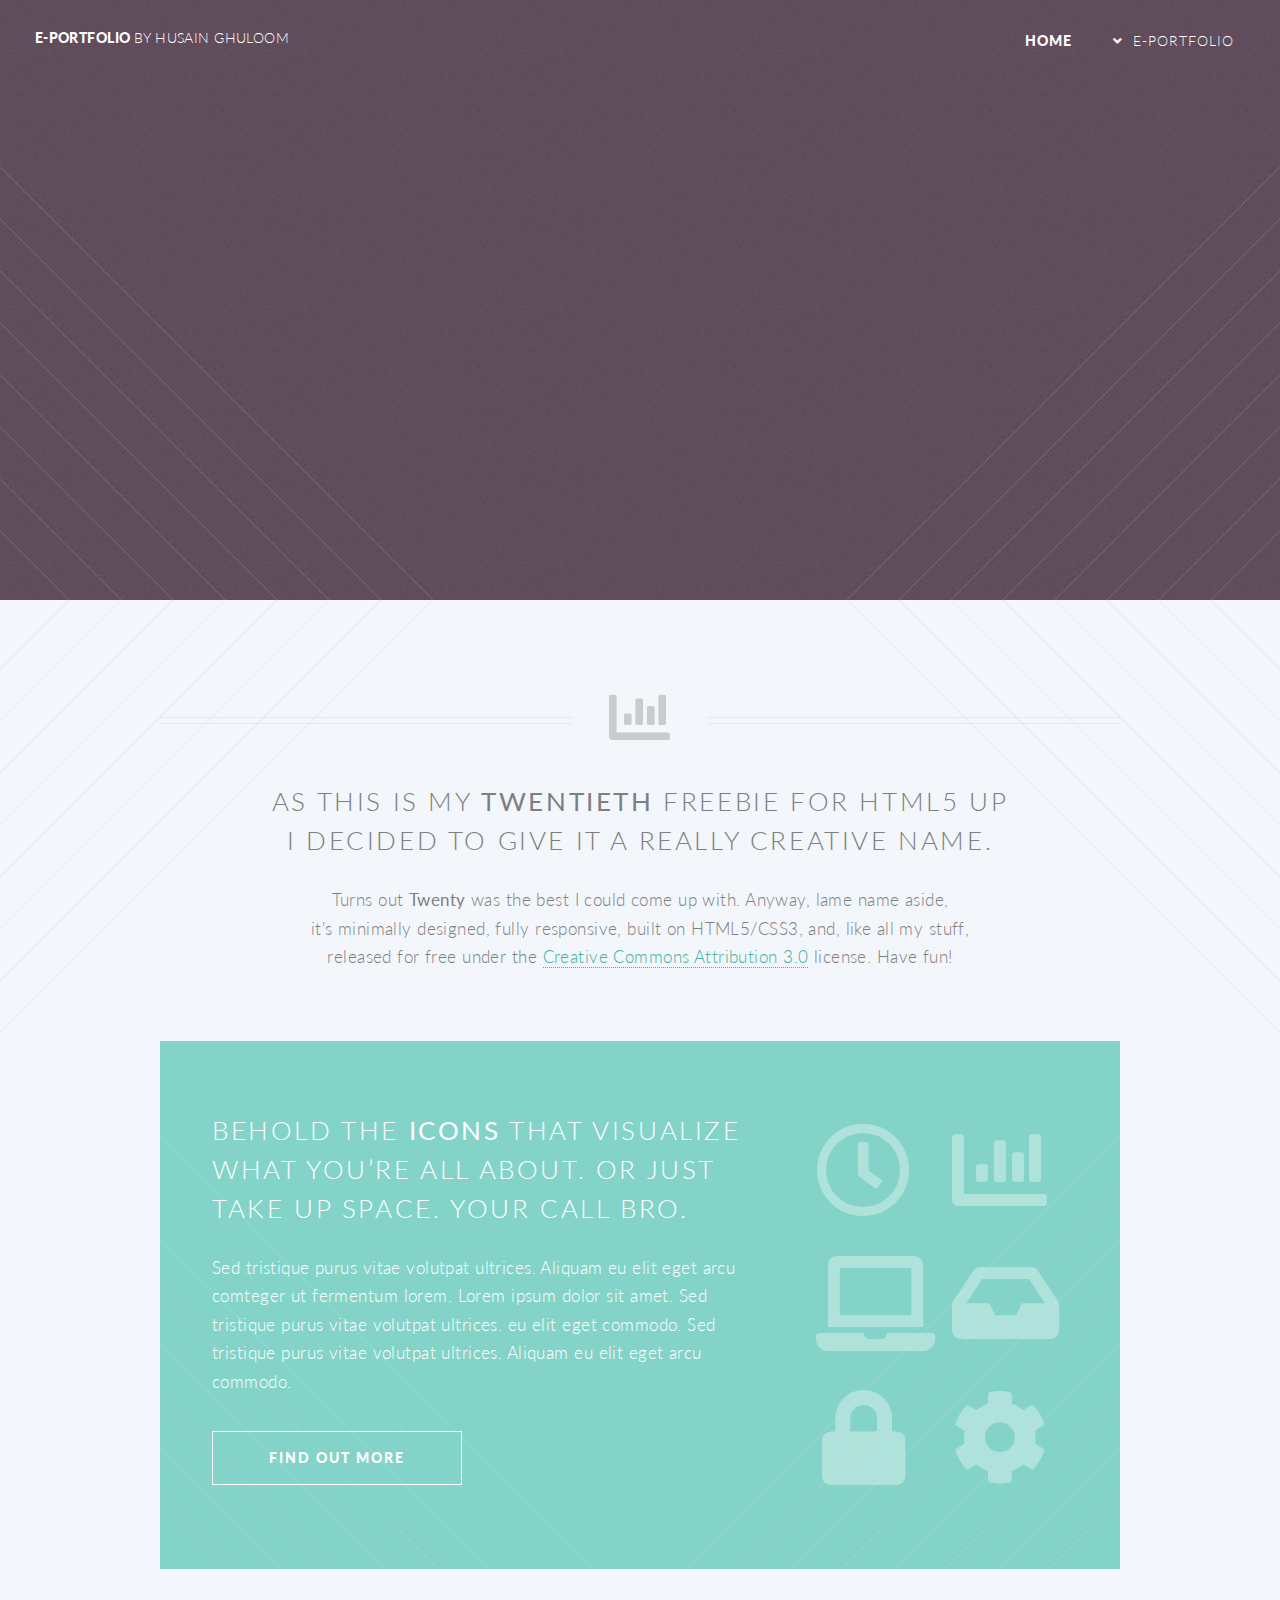
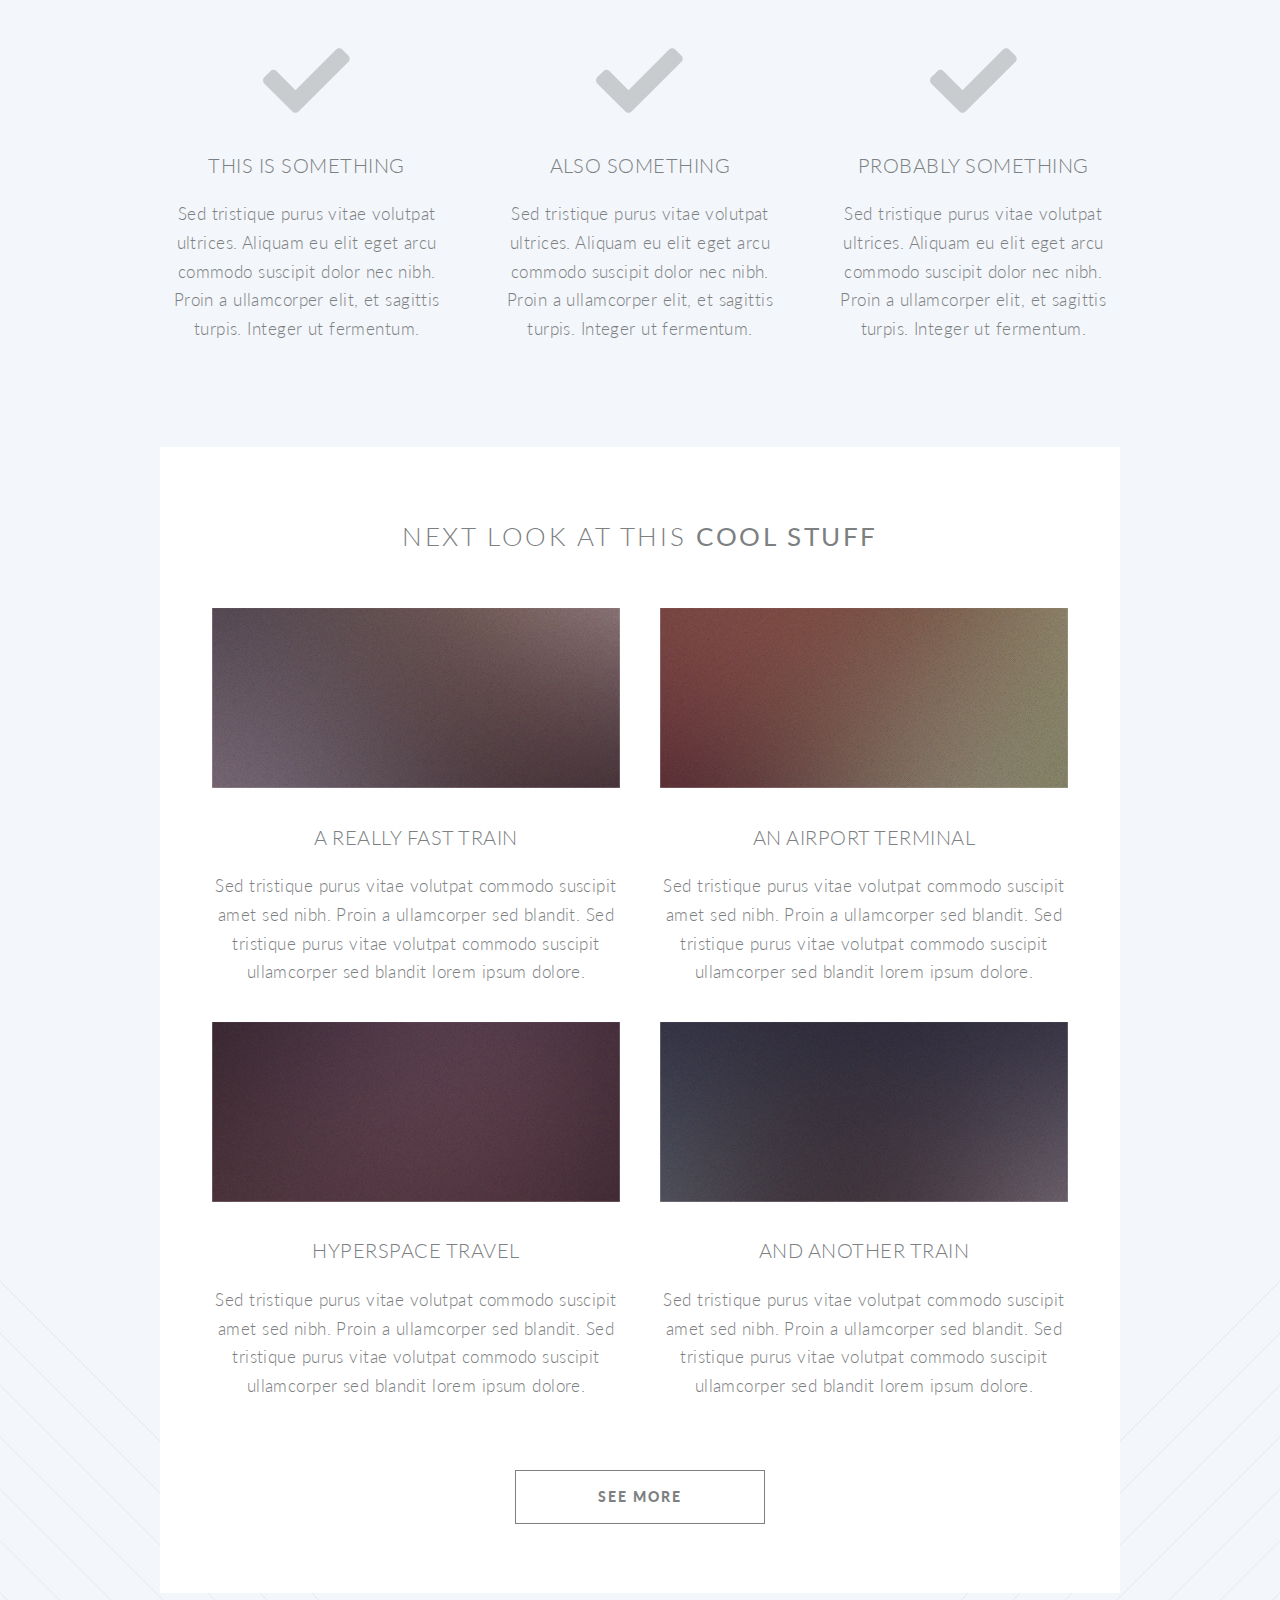
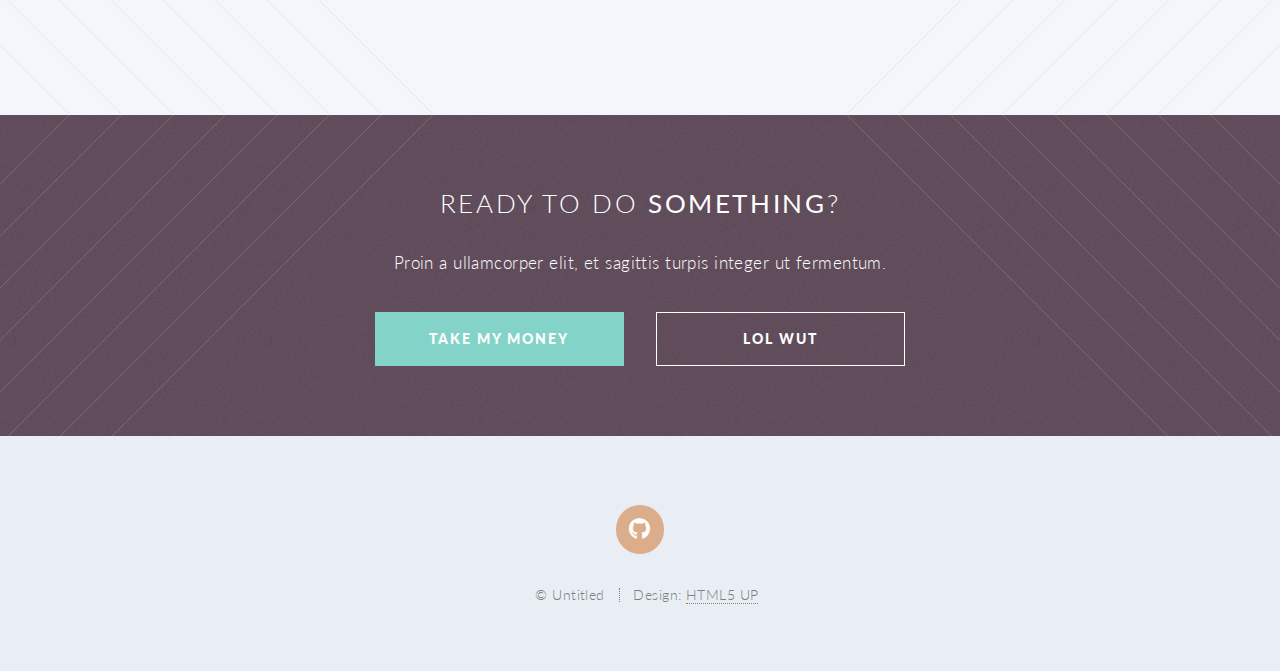
==== index.html @ 576df45d "Add files via upload" ====
<!DOCTYPE HTML>
<!--
	Twenty by HTML5 UP
	html5up.net | @ajlkn
	Free for personal and commercial use under the CCA 3.0 license (html5up.net/license)
-->
<html>
	<head>
		<title>e-portfolio</title>
		<meta charset="utf-8" />
		<meta name="viewport" content="width=device-width, initial-scale=1, user-scalable=no" />
		<link rel="stylesheet" href="assets/css/main.css" />
		<noscript><link rel="stylesheet" href="assets/css/noscript.css" /></noscript>
	</head>
	<body class="index is-preload">
		<div id="page-wrapper">

			<!-- Header -->
				<header id="header" class="alt">
					<h1 id="logo"><a href="index.html">e-portfolio <span>by Husain Ghuloom</span></a></h1>
					<nav id="nav">
						<ul>
							<li class="current"><a href="index.html">home</a></li>
							<li class="submenu">
								<a href="#">E-Portfolio</a>
								<ul>
									<li><a href="left-sidebar.html">Data Professional</a></li>
									<li><a href="right-sidebar.html">Module 2</a></li>
									<li><a href="no-sidebar.html">Module 3</a></li>
									</ul>
							</li>
						</ul>
					</nav>
				</header>

			<!-- Banner -->
				<section id="banner">

					<!--
						".inner" is set up as an inline-block so it automatically expands
						in both directions to fit whatever's inside it. This means it won't
						automatically wrap lines, so be sure to use line breaks where
						appropriate (<br />).
					-->
					<div class="inner">

						<header>
							<h2>data science</h2>
						</header>
						<p>This is <strong>Husain's</strong>, e-portfolio
						<br />
						reach out for enquiries
						<br />
						check <a href="http://html5up.net">contact</a>.</p>
						<footer>
							<ul class="buttons stacked">
								<li><a href="#main" class="button fit scrolly">Show Me More</a></li>
							</ul>
						</footer>

					</div>

				</section>

			<!-- Main -->
				<article id="main">

					<header class="special container">
						<span class="icon solid fa-chart-bar"></span>
						<h2>As this is my <strong>twentieth</strong> freebie for HTML5 UP
						<br />
						I decided to give it a really creative name.</h2>
						<p>Turns out <strong>Twenty</strong> was the best I could come up with. Anyway, lame name aside,
						<br />
						it's minimally designed, fully responsive, built on HTML5/CSS3,
						and, like all my stuff,
						<br />
						released for free under the <a href="http://html5up.net/license">Creative Commons Attribution 3.0</a> license. Have fun!</p>
					</header>

					<!-- One -->
						<section class="wrapper style2 container special-alt">
							<div class="row gtr-50">
								<div class="col-8 col-12-narrower">

									<header>
										<h2>Behold the <strong>icons</strong> that visualize what you’re all about. or just take up space. your call bro.</h2>
									</header>
									<p>Sed tristique purus vitae volutpat ultrices. Aliquam eu elit eget arcu comteger ut fermentum lorem. Lorem ipsum dolor sit amet. Sed tristique purus vitae volutpat ultrices. eu elit eget commodo. Sed tristique purus vitae volutpat ultrices. Aliquam eu elit eget arcu commodo.</p>
									<footer>
										<ul class="buttons">
											<li><a href="#" class="button">Find Out More</a></li>
										</ul>
									</footer>

								</div>
								<div class="col-4 col-12-narrower imp-narrower">

									<ul class="featured-icons">
										<li><span class="icon fa-clock"><span class="label">Feature 1</span></span></li>
										<li><span class="icon solid fa-chart-bar"><span class="label">Feature 2</span></span></li>
										<li><span class="icon solid fa-laptop"><span class="label">Feature 3</span></span></li>
										<li><span class="icon solid fa-inbox"ß><span class="label">Feature 4</span></span></li>
										<li><span class="icon solid fa-lock"><span class="label">Feature 5</span></span></li>
										<li><span class="icon solid fa-cog"><span class="label">Feature 6</span></span></li>
									</ul>

								</div>
							</div>
						</section>

					<!-- Two -->
						<section class="wrapper style1 container special">
							<div class="row">
								<div class="col-4 col-12-narrower">

									<section>
										<span class="icon solid featured fa-check"></span>
										<header>
											<h3>This is Something</h3>
										</header>
										<p>Sed tristique purus vitae volutpat ultrices. Aliquam eu elit eget arcu commodo suscipit dolor nec nibh. Proin a ullamcorper elit, et sagittis turpis. Integer ut fermentum.</p>
									</section>

								</div>
								<div class="col-4 col-12-narrower">

									<section>
										<span class="icon solid featured fa-check"></span>
										<header>
											<h3>Also Something</h3>
										</header>
										<p>Sed tristique purus vitae volutpat ultrices. Aliquam eu elit eget arcu commodo suscipit dolor nec nibh. Proin a ullamcorper elit, et sagittis turpis. Integer ut fermentum.</p>
									</section>

								</div>
								<div class="col-4 col-12-narrower">

									<section>
										<span class="icon solid featured fa-check"></span>
										<header>
											<h3>Probably Something</h3>
										</header>
										<p>Sed tristique purus vitae volutpat ultrices. Aliquam eu elit eget arcu commodo suscipit dolor nec nibh. Proin a ullamcorper elit, et sagittis turpis. Integer ut fermentum.</p>
									</section>

								</div>
							</div>
						</section>

					<!-- Three -->
						<section class="wrapper style3 container special">

							<header class="major">
								<h2>Next look at this <strong>cool stuff</strong></h2>
							</header>

							<div class="row">
								<div class="col-6 col-12-narrower">

									<section>
										<a href="#" class="image featured"><img src="images/pic01.jpg" alt="" /></a>
										<header>
											<h3>A Really Fast Train</h3>
										</header>
										<p>Sed tristique purus vitae volutpat commodo suscipit amet sed nibh. Proin a ullamcorper sed blandit. Sed tristique purus vitae volutpat commodo suscipit ullamcorper sed blandit lorem ipsum dolore.</p>
									</section>

								</div>
								<div class="col-6 col-12-narrower">

									<section>
										<a href="#" class="image featured"><img src="images/pic02.jpg" alt="" /></a>
										<header>
											<h3>An Airport Terminal</h3>
										</header>
										<p>Sed tristique purus vitae volutpat commodo suscipit amet sed nibh. Proin a ullamcorper sed blandit. Sed tristique purus vitae volutpat commodo suscipit ullamcorper sed blandit lorem ipsum dolore.</p>
									</section>

								</div>
							</div>
							<div class="row">
								<div class="col-6 col-12-narrower">

									<section>
										<a href="#" class="image featured"><img src="images/pic03.jpg" alt="" /></a>
										<header>
											<h3>Hyperspace Travel</h3>
										</header>
										<p>Sed tristique purus vitae volutpat commodo suscipit amet sed nibh. Proin a ullamcorper sed blandit. Sed tristique purus vitae volutpat commodo suscipit ullamcorper sed blandit lorem ipsum dolore.</p>
									</section>

								</div>
								<div class="col-6 col-12-narrower">

									<section>
										<a href="#" class="image featured"><img src="images/pic04.jpg" alt="" /></a>
										<header>
											<h3>And Another Train</h3>
										</header>
										<p>Sed tristique purus vitae volutpat commodo suscipit amet sed nibh. Proin a ullamcorper sed blandit. Sed tristique purus vitae volutpat commodo suscipit ullamcorper sed blandit lorem ipsum dolore.</p>
									</section>

								</div>
							</div>

							<footer class="major">
								<ul class="buttons">
									<li><a href="#" class="button">See More</a></li>
								</ul>
							</footer>

						</section>

				</article>

			<!-- CTA -->
				<section id="cta">

					<header>
						<h2>Ready to do <strong>something</strong>?</h2>
						<p>Proin a ullamcorper elit, et sagittis turpis integer ut fermentum.</p>
					</header>
					<footer>
						<ul class="buttons">
							<li><a href="#" class="button primary">Take My Money</a></li>
							<li><a href="#" class="button">LOL Wut</a></li>
						</ul>
					</footer>

				</section>

			<!-- Footer -->
				<footer id="footer">

					<ul class="icons">
						<li><a href="https://github.com/hu5a1n" class="icon brands circle fa-github"><span class="label">Github</span></a></li>
					</ul>

					<ul class="copyright">
						<li>&copy; Untitled</li><li>Design: <a href="http://html5up.net">HTML5 UP</a></li>
					</ul>

				</footer>

		</div>

		<!-- Scripts -->
			<script src="assets/js/jquery.min.js"></script>
			<script src="assets/js/jquery.dropotron.min.js"></script>
			<script src="assets/js/jquery.scrolly.min.js"></script>
			<script src="assets/js/jquery.scrollex.min.js"></script>
			<script src="assets/js/browser.min.js"></script>
			<script src="assets/js/breakpoints.min.js"></script>
			<script src="assets/js/util.js"></script>
			<script src="assets/js/main.js"></script>

	</body>
</html>
---- assets/css/main.css ----
@import url("fontawesome-all.min.css");
@import url("https://fonts.googleapis.com/css?family=Lato:300,400,900");

/*
	Twenty by HTML5 UP
	html5up.net | @ajlkn
	Free for personal and commercial use under the CCA 3.0 license (html5up.net/license)
*/

html, body, div, span, applet, object,
iframe, h1, h2, h3, h4, h5, h6, p, blockquote,
pre, a, abbr, acronym, address, big, cite,
code, del, dfn, em, img, ins, kbd, q, s, samp,
small, strike, strong, sub, sup, tt, var, b,
u, i, center, dl, dt, dd, ol, ul, li, fieldset,
form, label, legend, table, caption, tbody,
tfoot, thead, tr, th, td, article, aside,
canvas, details, embed, figure, figcaption,
footer, header, hgroup, menu, nav, output, ruby,
section, summary, time, mark, audio, video {
	margin: 0;
	padding: 0;
	border: 0;
	font-size: 100%;
	font: inherit;
	vertical-align: baseline;}

article, aside, details, figcaption, figure,
footer, header, hgroup, menu, nav, section {
	display: block;}

body {
	line-height: 1;
}

ol, ul {
	list-style: none;
}

blockquote, q {
	quotes: none;
}

	blockquote:before, blockquote:after, q:before, q:after {
		content: '';
		content: none;
	}

table {
	border-collapse: collapse;
	border-spacing: 0;
}

body {
	-webkit-text-size-adjust: none;
}

mark {
	background-color: transparent;
	color: inherit;
}

input::-moz-focus-inner {
	border: 0;
	padding: 0;
}

input, select, textarea {
	-moz-appearance: none;
	-webkit-appearance: none;
	-ms-appearance: none;
	appearance: none;
}

/* Basic */

	html {
		box-sizing: border-box;
	}

	*, *:before, *:after {
		box-sizing: inherit;
	}

	body {
		background: #f3f6fa;
	}

		body.is-preload *, body.is-preload *:before, body.is-preload *:after {
			-moz-animation: none !important;
			-webkit-animation: none !important;
			-ms-animation: none !important;
			animation: none !important;
			-moz-transition: none !important;
			-webkit-transition: none !important;
			-ms-transition: none !important;
			transition: none !important;
		}

	body, input, select, textarea {
		color: #7c8081;
		font-family: 'Lato', sans-serif;
		font-size: 15pt;
		font-weight: 300;
		letter-spacing: 0.025em;
		line-height: 1.75em;
	}

	a {
		-moz-transition: color 0.2s ease-in-out, border-color 0.2s ease-in-out, background-color 0.2s ease-in-out;
		-webkit-transition: color 0.2s ease-in-out, border-color 0.2s ease-in-out, background-color 0.2s ease-in-out;
		-ms-transition: color 0.2s ease-in-out, border-color 0.2s ease-in-out, background-color 0.2s ease-in-out;
		transition: color 0.2s ease-in-out, border-color 0.2s ease-in-out, background-color 0.2s ease-in-out;
		color: #3fb1a3;
		text-decoration: none;
		border-bottom: dotted 1px;
	}

		a:hover {
			border-bottom-color: transparent;
		}

	strong, b {
		font-weight: 400;
	}

	p, ul, ol, dl, table, blockquote {
		margin: 0 0 2em 0;
	}

	h1, h2, h3, h4, h5, h6 {
		color: inherit;
		font-weight: 300;
		line-height: 1.75em;
		margin-bottom: 1em;
		text-transform: uppercase;
	}

		h1 a, h2 a, h3 a, h4 a, h5 a, h6 a {
			color: inherit;
			text-decoration: none;
			border: 0;
		}

	h2 {
		font-size: 1.5em;
		letter-spacing: 0.1em;
	}

	h3 {
		font-size: 1.15em;
		letter-spacing: 0.025em;
	}

	sub {
		font-size: 0.8em;
		position: relative;
		top: 0.5em;
	}

	sup {
		font-size: 0.8em;
		position: relative;
		top: -0.5em;
	}

	hr {
		border-top: solid 1px rgba(124, 128, 129, 0.2);
		border: 0;
		margin-bottom: 1.5em;
	}

	blockquote {
		border-left: solid 0.5em rgba(124, 128, 129, 0.2);
		font-style: italic;
		padding: 1em 0 1em 2em;
	}

/* Container */

	.container {
		margin: 0 auto;
		max-width: 100%;
		width: 1400px;
	}

		.container.medium {
			width: 1050px;
		}

		@media screen and (max-width: 1680px) {

			.container {
				width: 1200px;
			}

				.container.medium {
					width: 900px;
				}

		}

		@media screen and (max-width: 1280px) {

			.container {
				width: 960px;
			}

				.container.medium {
					width: 735px;
				}

		}

		@media screen and (max-width: 980px) {

			.container {
				width: 95%;
			}

				.container.medium {
					width: 71.25%;
				}

		}

		@media screen and (max-width: 840px) {

			.container {
				width: 95%;
			}

				.container.medium {
					width: 95%;
				}

		}

		@media screen and (max-width: 736px) {

			.container {
				width: 100%;
			}

				.container.medium {
					width: 100%;
				}

		}

/* Row */

	.row {
		display: flex;
		flex-wrap: wrap;
		box-sizing: border-box;
		align-items: stretch;
	}

		.row > * {
			box-sizing: border-box;
		}

		.row.gtr-uniform > * > :last-child {
			margin-bottom: 0;
		}

		.row.aln-left {
			justify-content: flex-start;
		}

		.row.aln-center {
			justify-content: center;
		}

		.row.aln-right {
			justify-content: flex-end;
		}

		.row.aln-top {
			align-items: flex-start;
		}

		.row.aln-middle {
			align-items: center;
		}

		.row.aln-bottom {
			align-items: flex-end;
		}

		.row > .imp {
			order: -1;
		}

		.row > .col-1 {
			width: 8.33333%;
		}

		.row > .off-1 {
			margin-left: 8.33333%;
		}

		.row > .col-2 {
			width: 16.66667%;
		}

		.row > .off-2 {
			margin-left: 16.66667%;
		}

		.row > .col-3 {
			width: 25%;
		}

		.row > .off-3 {
			margin-left: 25%;
		}

		.row > .col-4 {
			width: 33.33333%;
		}

		.row > .off-4 {
			margin-left: 33.33333%;
		}

		.row > .col-5 {
			width: 41.66667%;
		}

		.row > .off-5 {
			margin-left: 41.66667%;
		}

		.row > .col-6 {
			width: 50%;
		}

		.row > .off-6 {
			margin-left: 50%;
		}

		.row > .col-7 {
			width: 58.33333%;
		}

		.row > .off-7 {
			margin-left: 58.33333%;
		}

		.row > .col-8 {
			width: 66.66667%;
		}

		.row > .off-8 {
			margin-left: 66.66667%;
		}

		.row > .col-9 {
			width: 75%;
		}

		.row > .off-9 {
			margin-left: 75%;
		}

		.row > .col-10 {
			width: 83.33333%;
		}

		.row > .off-10 {
			margin-left: 83.33333%;
		}

		.row > .col-11 {
			width: 91.66667%;
		}

		.row > .off-11 {
			margin-left: 91.66667%;
		}

		.row > .col-12 {
			width: 100%;
		}

		.row > .off-12 {
			margin-left: 100%;
		}

		.row.gtr-0 {
			margin-top: 0px;
			margin-left: 0px;
		}

			.row.gtr-0 > * {
				padding: 0px 0 0 0px;
			}

			.row.gtr-0.gtr-uniform {
				margin-top: 0px;
			}

				.row.gtr-0.gtr-uniform > * {
					padding-top: 0px;
				}

		.row.gtr-25 {
			margin-top: -12.5px;
			margin-left: -12.5px;
		}

			.row.gtr-25 > * {
				padding: 12.5px 0 0 12.5px;
			}

			.row.gtr-25.gtr-uniform {
				margin-top: -12.5px;
			}

				.row.gtr-25.gtr-uniform > * {
					padding-top: 12.5px;
				}

		.row.gtr-50 {
			margin-top: -25px;
			margin-left: -25px;
		}

			.row.gtr-50 > * {
				padding: 25px 0 0 25px;
			}

			.row.gtr-50.gtr-uniform {
				margin-top: -25px;
			}

				.row.gtr-50.gtr-uniform > * {
					padding-top: 25px;
				}

		.row {
			margin-top: -50px;
			margin-left: -50px;
		}

			.row > * {
				padding: 50px 0 0 50px;
			}

			.row.gtr-uniform {
				margin-top: -50px;
			}

				.row.gtr-uniform > * {
					padding-top: 50px;
				}

		.row.gtr-150 {
			margin-top: -75px;
			margin-left: -75px;
		}

			.row.gtr-150 > * {
				padding: 75px 0 0 75px;
			}

			.row.gtr-150.gtr-uniform {
				margin-top: -75px;
			}

				.row.gtr-150.gtr-uniform > * {
					padding-top: 75px;
				}

		.row.gtr-200 {
			margin-top: -100px;
			margin-left: -100px;
		}

			.row.gtr-200 > * {
				padding: 100px 0 0 100px;
			}

			.row.gtr-200.gtr-uniform {
				margin-top: -100px;
			}

				.row.gtr-200.gtr-uniform > * {
					padding-top: 100px;
				}

		@media screen and (max-width: 1680px) {

			.row {
				display: flex;
				flex-wrap: wrap;
				box-sizing: border-box;
				align-items: stretch;
			}

				.row > * {
					box-sizing: border-box;
				}

				.row.gtr-uniform > * > :last-child {
					margin-bottom: 0;
				}

				.row.aln-left {
					justify-content: flex-start;
				}

				.row.aln-center {
					justify-content: center;
				}

				.row.aln-right {
					justify-content: flex-end;
				}

				.row.aln-top {
					align-items: flex-start;
				}

				.row.aln-middle {
					align-items: center;
				}

				.row.aln-bottom {
					align-items: flex-end;
				}

				.row > .imp-wide {
					order: -1;
				}

				.row > .col-1-wide {
					width: 8.33333%;
				}

				.row > .off-1-wide {
					margin-left: 8.33333%;
				}

				.row > .col-2-wide {
					width: 16.66667%;
				}

				.row > .off-2-wide {
					margin-left: 16.66667%;
				}

				.row > .col-3-wide {
					width: 25%;
				}

				.row > .off-3-wide {
					margin-left: 25%;
				}

				.row > .col-4-wide {
					width: 33.33333%;
				}

				.row > .off-4-wide {
					margin-left: 33.33333%;
				}

				.row > .col-5-wide {
					width: 41.66667%;
				}

				.row > .off-5-wide {
					margin-left: 41.66667%;
				}

				.row > .col-6-wide {
					width: 50%;
				}

				.row > .off-6-wide {
					margin-left: 50%;
				}

				.row > .col-7-wide {
					width: 58.33333%;
				}

				.row > .off-7-wide {
					margin-left: 58.33333%;
				}

				.row > .col-8-wide {
					width: 66.66667%;
				}

				.row > .off-8-wide {
					margin-left: 66.66667%;
				}

				.row > .col-9-wide {
					width: 75%;
				}

				.row > .off-9-wide {
					margin-left: 75%;
				}

				.row > .col-10-wide {
					width: 83.33333%;
				}

				.row > .off-10-wide {
					margin-left: 83.33333%;
				}

				.row > .col-11-wide {
					width: 91.66667%;
				}

				.row > .off-11-wide {
					margin-left: 91.66667%;
				}

				.row > .col-12-wide {
					width: 100%;
				}

				.row > .off-12-wide {
					margin-left: 100%;
				}

				.row.gtr-0 {
					margin-top: 0px;
					margin-left: 0px;
				}

					.row.gtr-0 > * {
						padding: 0px 0 0 0px;
					}

					.row.gtr-0.gtr-uniform {
						margin-top: 0px;
					}

						.row.gtr-0.gtr-uniform > * {
							padding-top: 0px;
						}

				.row.gtr-25 {
					margin-top: -10px;
					margin-left: -10px;
				}

					.row.gtr-25 > * {
						padding: 10px 0 0 10px;
					}

					.row.gtr-25.gtr-uniform {
						margin-top: -10px;
					}

						.row.gtr-25.gtr-uniform > * {
							padding-top: 10px;
						}

				.row.gtr-50 {
					margin-top: -20px;
					margin-left: -20px;
				}

					.row.gtr-50 > * {
						padding: 20px 0 0 20px;
					}

					.row.gtr-50.gtr-uniform {
						margin-top: -20px;
					}

						.row.gtr-50.gtr-uniform > * {
							padding-top: 20px;
						}

				.row {
					margin-top: -40px;
					margin-left: -40px;
				}

					.row > * {
						padding: 40px 0 0 40px;
					}

					.row.gtr-uniform {
						margin-top: -40px;
					}

						.row.gtr-uniform > * {
							padding-top: 40px;
						}

				.row.gtr-150 {
					margin-top: -60px;
					margin-left: -60px;
				}

					.row.gtr-150 > * {
						padding: 60px 0 0 60px;
					}

					.row.gtr-150.gtr-uniform {
						margin-top: -60px;
					}

						.row.gtr-150.gtr-uniform > * {
							padding-top: 60px;
						}

				.row.gtr-200 {
					margin-top: -80px;
					margin-left: -80px;
				}

					.row.gtr-200 > * {
						padding: 80px 0 0 80px;
					}

					.row.gtr-200.gtr-uniform {
						margin-top: -80px;
					}

						.row.gtr-200.gtr-uniform > * {
							padding-top: 80px;
						}

		}

		@media screen and (max-width: 1280px) {

			.row {
				display: flex;
				flex-wrap: wrap;
				box-sizing: border-box;
				align-items: stretch;
			}

				.row > * {
					box-sizing: border-box;
				}

				.row.gtr-uniform > * > :last-child {
					margin-bottom: 0;
				}

				.row.aln-left {
					justify-content: flex-start;
				}

				.row.aln-center {
					justify-content: center;
				}

				.row.aln-right {
					justify-content: flex-end;
				}

				.row.aln-top {
					align-items: flex-start;
				}

				.row.aln-middle {
					align-items: center;
				}

				.row.aln-bottom {
					align-items: flex-end;
				}

				.row > .imp-normal {
					order: -1;
				}

				.row > .col-1-normal {
					width: 8.33333%;
				}

				.row > .off-1-normal {
					margin-left: 8.33333%;
				}

				.row > .col-2-normal {
					width: 16.66667%;
				}

				.row > .off-2-normal {
					margin-left: 16.66667%;
				}

				.row > .col-3-normal {
					width: 25%;
				}

				.row > .off-3-normal {
					margin-left: 25%;
				}

				.row > .col-4-normal {
					width: 33.33333%;
				}

				.row > .off-4-normal {
					margin-left: 33.33333%;
				}

				.row > .col-5-normal {
					width: 41.66667%;
				}

				.row > .off-5-normal {
					margin-left: 41.66667%;
				}

				.row > .col-6-normal {
					width: 50%;
				}

				.row > .off-6-normal {
					margin-left: 50%;
				}

				.row > .col-7-normal {
					width: 58.33333%;
				}

				.row > .off-7-normal {
					margin-left: 58.33333%;
				}

				.row > .col-8-normal {
					width: 66.66667%;
				}

				.row > .off-8-normal {
					margin-left: 66.66667%;
				}

				.row > .col-9-normal {
					width: 75%;
				}

				.row > .off-9-normal {
					margin-left: 75%;
				}

				.row > .col-10-normal {
					width: 83.33333%;
				}

				.row > .off-10-normal {
					margin-left: 83.33333%;
				}

				.row > .col-11-normal {
					width: 91.66667%;
				}

				.row > .off-11-normal {
					margin-left: 91.66667%;
				}

				.row > .col-12-normal {
					width: 100%;
				}

				.row > .off-12-normal {
					margin-left: 100%;
				}

				.row.gtr-0 {
					margin-top: 0px;
					margin-left: 0px;
				}

					.row.gtr-0 > * {
						padding: 0px 0 0 0px;
					}

					.row.gtr-0.gtr-uniform {
						margin-top: 0px;
					}

						.row.gtr-0.gtr-uniform > * {
							padding-top: 0px;
						}

				.row.gtr-25 {
					margin-top: -10px;
					margin-left: -10px;
				}

					.row.gtr-25 > * {
						padding: 10px 0 0 10px;
					}

					.row.gtr-25.gtr-uniform {
						margin-top: -10px;
					}

						.row.gtr-25.gtr-uniform > * {
							padding-top: 10px;
						}

				.row.gtr-50 {
					margin-top: -20px;
					margin-left: -20px;
				}

					.row.gtr-50 > * {
						padding: 20px 0 0 20px;
					}

					.row.gtr-50.gtr-uniform {
						margin-top: -20px;
					}

						.row.gtr-50.gtr-uniform > * {
							padding-top: 20px;
						}

				.row {
					margin-top: -40px;
					margin-left: -40px;
				}

					.row > * {
						padding: 40px 0 0 40px;
					}

					.row.gtr-uniform {
						margin-top: -40px;
					}

						.row.gtr-uniform > * {
							padding-top: 40px;
						}

				.row.gtr-150 {
					margin-top: -60px;
					margin-left: -60px;
				}

					.row.gtr-150 > * {
						padding: 60px 0 0 60px;
					}

					.row.gtr-150.gtr-uniform {
						margin-top: -60px;
					}

						.row.gtr-150.gtr-uniform > * {
							padding-top: 60px;
						}

				.row.gtr-200 {
					margin-top: -80px;
					margin-left: -80px;
				}

					.row.gtr-200 > * {
						padding: 80px 0 0 80px;
					}

					.row.gtr-200.gtr-uniform {
						margin-top: -80px;
					}

						.row.gtr-200.gtr-uniform > * {
							padding-top: 80px;
						}

		}

		@media screen and (max-width: 980px) {

			.row {
				display: flex;
				flex-wrap: wrap;
				box-sizing: border-box;
				align-items: stretch;
			}

				.row > * {
					box-sizing: border-box;
				}

				.row.gtr-uniform > * > :last-child {
					margin-bottom: 0;
				}

				.row.aln-left {
					justify-content: flex-start;
				}

				.row.aln-center {
					justify-content: center;
				}

				.row.aln-right {
					justify-content: flex-end;
				}

				.row.aln-top {
					align-items: flex-start;
				}

				.row.aln-middle {
					align-items: center;
				}

				.row.aln-bottom {
					align-items: flex-end;
				}

				.row > .imp-narrow {
					order: -1;
				}

				.row > .col-1-narrow {
					width: 8.33333%;
				}

				.row > .off-1-narrow {
					margin-left: 8.33333%;
				}

				.row > .col-2-narrow {
					width: 16.66667%;
				}

				.row > .off-2-narrow {
					margin-left: 16.66667%;
				}

				.row > .col-3-narrow {
					width: 25%;
				}

				.row > .off-3-narrow {
					margin-left: 25%;
				}

				.row > .col-4-narrow {
					width: 33.33333%;
				}

				.row > .off-4-narrow {
					margin-left: 33.33333%;
				}

				.row > .col-5-narrow {
					width: 41.66667%;
				}

				.row > .off-5-narrow {
					margin-left: 41.66667%;
				}

				.row > .col-6-narrow {
					width: 50%;
				}

				.row > .off-6-narrow {
					margin-left: 50%;
				}

				.row > .col-7-narrow {
					width: 58.33333%;
				}

				.row > .off-7-narrow {
					margin-left: 58.33333%;
				}

				.row > .col-8-narrow {
					width: 66.66667%;
				}

				.row > .off-8-narrow {
					margin-left: 66.66667%;
				}

				.row > .col-9-narrow {
					width: 75%;
				}

				.row > .off-9-narrow {
					margin-left: 75%;
				}

				.row > .col-10-narrow {
					width: 83.33333%;
				}

				.row > .off-10-narrow {
					margin-left: 83.33333%;
				}

				.row > .col-11-narrow {
					width: 91.66667%;
				}

				.row > .off-11-narrow {
					margin-left: 91.66667%;
				}

				.row > .col-12-narrow {
					width: 100%;
				}

				.row > .off-12-narrow {
					margin-left: 100%;
				}

				.row.gtr-0 {
					margin-top: 0px;
					margin-left: 0px;
				}

					.row.gtr-0 > * {
						padding: 0px 0 0 0px;
					}

					.row.gtr-0.gtr-uniform {
						margin-top: 0px;
					}

						.row.gtr-0.gtr-uniform > * {
							padding-top: 0px;
						}

				.row.gtr-25 {
					margin-top: -7.5px;
					margin-left: -7.5px;
				}

					.row.gtr-25 > * {
						padding: 7.5px 0 0 7.5px;
					}

					.row.gtr-25.gtr-uniform {
						margin-top: -7.5px;
					}

						.row.gtr-25.gtr-uniform > * {
							padding-top: 7.5px;
						}

				.row.gtr-50 {
					margin-top: -15px;
					margin-left: -15px;
				}

					.row.gtr-50 > * {
						padding: 15px 0 0 15px;
					}

					.row.gtr-50.gtr-uniform {
						margin-top: -15px;
					}

						.row.gtr-50.gtr-uniform > * {
							padding-top: 15px;
						}

				.row {
					margin-top: -30px;
					margin-left: -30px;
				}

					.row > * {
						padding: 30px 0 0 30px;
					}

					.row.gtr-uniform {
						margin-top: -30px;
					}

						.row.gtr-uniform > * {
							padding-top: 30px;
						}

				.row.gtr-150 {
					margin-top: -45px;
					margin-left: -45px;
				}

					.row.gtr-150 > * {
						padding: 45px 0 0 45px;
					}

					.row.gtr-150.gtr-uniform {
						margin-top: -45px;
					}

						.row.gtr-150.gtr-uniform > * {
							padding-top: 45px;
						}

				.row.gtr-200 {
					margin-top: -60px;
					margin-left: -60px;
				}

					.row.gtr-200 > * {
						padding: 60px 0 0 60px;
					}

					.row.gtr-200.gtr-uniform {
						margin-top: -60px;
					}

						.row.gtr-200.gtr-uniform > * {
							padding-top: 60px;
						}

		}

		@media screen and (max-width: 840px) {

			.row {
				display: flex;
				flex-wrap: wrap;
				box-sizing: border-box;
				align-items: stretch;
			}

				.row > * {
					box-sizing: border-box;
				}

				.row.gtr-uniform > * > :last-child {
					margin-bottom: 0;
				}

				.row.aln-left {
					justify-content: flex-start;
				}

				.row.aln-center {
					justify-content: center;
				}

				.row.aln-right {
					justify-content: flex-end;
				}

				.row.aln-top {
					align-items: flex-start;
				}

				.row.aln-middle {
					align-items: center;
				}

				.row.aln-bottom {
					align-items: flex-end;
				}

				.row > .imp-narrower {
					order: -1;
				}

				.row > .col-1-narrower {
					width: 8.33333%;
				}

				.row > .off-1-narrower {
					margin-left: 8.33333%;
				}

				.row > .col-2-narrower {
					width: 16.66667%;
				}

				.row > .off-2-narrower {
					margin-left: 16.66667%;
				}

				.row > .col-3-narrower {
					width: 25%;
				}

				.row > .off-3-narrower {
					margin-left: 25%;
				}

				.row > .col-4-narrower {
					width: 33.33333%;
				}

				.row > .off-4-narrower {
					margin-left: 33.33333%;
				}

				.row > .col-5-narrower {
					width: 41.66667%;
				}

				.row > .off-5-narrower {
					margin-left: 41.66667%;
				}

				.row > .col-6-narrower {
					width: 50%;
				}

				.row > .off-6-narrower {
					margin-left: 50%;
				}

				.row > .col-7-narrower {
					width: 58.33333%;
				}

				.row > .off-7-narrower {
					margin-left: 58.33333%;
				}

				.row > .col-8-narrower {
					width: 66.66667%;
				}

				.row > .off-8-narrower {
					margin-left: 66.66667%;
				}

				.row > .col-9-narrower {
					width: 75%;
				}

				.row > .off-9-narrower {
					margin-left: 75%;
				}

				.row > .col-10-narrower {
					width: 83.33333%;
				}

				.row > .off-10-narrower {
					margin-left: 83.33333%;
				}

				.row > .col-11-narrower {
					width: 91.66667%;
				}

				.row > .off-11-narrower {
					margin-left: 91.66667%;
				}

				.row > .col-12-narrower {
					width: 100%;
				}

				.row > .off-12-narrower {
					margin-left: 100%;
				}

				.row.gtr-0 {
					margin-top: 0px;
					margin-left: 0px;
				}

					.row.gtr-0 > * {
						padding: 0px 0 0 0px;
					}

					.row.gtr-0.gtr-uniform {
						margin-top: 0px;
					}

						.row.gtr-0.gtr-uniform > * {
							padding-top: 0px;
						}

				.row.gtr-25 {
					margin-top: -7.5px;
					margin-left: -7.5px;
				}

					.row.gtr-25 > * {
						padding: 7.5px 0 0 7.5px;
					}

					.row.gtr-25.gtr-uniform {
						margin-top: -7.5px;
					}

						.row.gtr-25.gtr-uniform > * {
							padding-top: 7.5px;
						}

				.row.gtr-50 {
					margin-top: -15px;
					margin-left: -15px;
				}

					.row.gtr-50 > * {
						padding: 15px 0 0 15px;
					}

					.row.gtr-50.gtr-uniform {
						margin-top: -15px;
					}

						.row.gtr-50.gtr-uniform > * {
							padding-top: 15px;
						}

				.row {
					margin-top: -30px;
					margin-left: -30px;
				}

					.row > * {
						padding: 30px 0 0 30px;
					}

					.row.gtr-uniform {
						margin-top: -30px;
					}

						.row.gtr-uniform > * {
							padding-top: 30px;
						}

				.row.gtr-150 {
					margin-top: -45px;
					margin-left: -45px;
				}

					.row.gtr-150 > * {
						padding: 45px 0 0 45px;
					}

					.row.gtr-150.gtr-uniform {
						margin-top: -45px;
					}

						.row.gtr-150.gtr-uniform > * {
							padding-top: 45px;
						}

				.row.gtr-200 {
					margin-top: -60px;
					margin-left: -60px;
				}

					.row.gtr-200 > * {
						padding: 60px 0 0 60px;
					}

					.row.gtr-200.gtr-uniform {
						margin-top: -60px;
					}

						.row.gtr-200.gtr-uniform > * {
							padding-top: 60px;
						}

		}

		@media screen and (max-width: 736px) {

			.row {
				display: flex;
				flex-wrap: wrap;
				box-sizing: border-box;
				align-items: stretch;
			}

				.row > * {
					box-sizing: border-box;
				}

				.row.gtr-uniform > * > :last-child {
					margin-bottom: 0;
				}

				.row.aln-left {
					justify-content: flex-start;
				}

				.row.aln-center {
					justify-content: center;
				}

				.row.aln-right {
					justify-content: flex-end;
				}

				.row.aln-top {
					align-items: flex-start;
				}

				.row.aln-middle {
					align-items: center;
				}

				.row.aln-bottom {
					align-items: flex-end;
				}

				.row > .imp-mobile {
					order: -1;
				}

				.row > .col-1-mobile {
					width: 8.33333%;
				}

				.row > .off-1-mobile {
					margin-left: 8.33333%;
				}

				.row > .col-2-mobile {
					width: 16.66667%;
				}

				.row > .off-2-mobile {
					margin-left: 16.66667%;
				}

				.row > .col-3-mobile {
					width: 25%;
				}

				.row > .off-3-mobile {
					margin-left: 25%;
				}

				.row > .col-4-mobile {
					width: 33.33333%;
				}

				.row > .off-4-mobile {
					margin-left: 33.33333%;
				}

				.row > .col-5-mobile {
					width: 41.66667%;
				}

				.row > .off-5-mobile {
					margin-left: 41.66667%;
				}

				.row > .col-6-mobile {
					width: 50%;
				}

				.row > .off-6-mobile {
					margin-left: 50%;
				}

				.row > .col-7-mobile {
					width: 58.33333%;
				}

				.row > .off-7-mobile {
					margin-left: 58.33333%;
				}

				.row > .col-8-mobile {
					width: 66.66667%;
				}

				.row > .off-8-mobile {
					margin-left: 66.66667%;
				}

				.row > .col-9-mobile {
					width: 75%;
				}

				.row > .off-9-mobile {
					margin-left: 75%;
				}

				.row > .col-10-mobile {
					width: 83.33333%;
				}

				.row > .off-10-mobile {
					margin-left: 83.33333%;
				}

				.row > .col-11-mobile {
					width: 91.66667%;
				}

				.row > .off-11-mobile {
					margin-left: 91.66667%;
				}

				.row > .col-12-mobile {
					width: 100%;
				}

				.row > .off-12-mobile {
					margin-left: 100%;
				}

				.row.gtr-0 {
					margin-top: 0px;
					margin-left: 0px;
				}

					.row.gtr-0 > * {
						padding: 0px 0 0 0px;
					}

					.row.gtr-0.gtr-uniform {
						margin-top: 0px;
					}

						.row.gtr-0.gtr-uniform > * {
							padding-top: 0px;
						}

				.row.gtr-25 {
					margin-top: -7.5px;
					margin-left: -7.5px;
				}

					.row.gtr-25 > * {
						padding: 7.5px 0 0 7.5px;
					}

					.row.gtr-25.gtr-uniform {
						margin-top: -7.5px;
					}

						.row.gtr-25.gtr-uniform > * {
							padding-top: 7.5px;
						}

				.row.gtr-50 {
					margin-top: -15px;
					margin-left: -15px;
				}

					.row.gtr-50 > * {
						padding: 15px 0 0 15px;
					}

					.row.gtr-50.gtr-uniform {
						margin-top: -15px;
					}

						.row.gtr-50.gtr-uniform > * {
							padding-top: 15px;
						}

				.row {
					margin-top: -30px;
					margin-left: -30px;
				}

					.row > * {
						padding: 30px 0 0 30px;
					}

					.row.gtr-uniform {
						margin-top: -30px;
					}

						.row.gtr-uniform > * {
							padding-top: 30px;
						}

				.row.gtr-150 {
					margin-top: -45px;
					margin-left: -45px;
				}

					.row.gtr-150 > * {
						padding: 45px 0 0 45px;
					}

					.row.gtr-150.gtr-uniform {
						margin-top: -45px;
					}

						.row.gtr-150.gtr-uniform > * {
							padding-top: 45px;
						}

				.row.gtr-200 {
					margin-top: -60px;
					margin-left: -60px;
				}

					.row.gtr-200 > * {
						padding: 60px 0 0 60px;
					}

					.row.gtr-200.gtr-uniform {
						margin-top: -60px;
					}

						.row.gtr-200.gtr-uniform > * {
							padding-top: 60px;
						}

		}

/* Section/Article */

	section.special, article.special {
		text-align: center;
	}

	header.major {
		padding-bottom: 2em;
	}

	header.special {
		margin-bottom: 5em;
		padding-top: 7em;
		position: relative;
		text-align: center;
	}

		header.special:before, header.special:after {
			border-bottom: solid 1.5px;
			border-top: solid 1.5px;
			content: '';
			height: 7px;
			opacity: 0.1;
			position: absolute;
			top: 1.75em;
			width: 43%;
		}

		header.special:before {
			left: 0;
		}

		header.special:after {
			right: 0;
		}

		header.special h2 {
			margin-bottom: 0;
		}

		header.special h2 + p {
			margin-bottom: 0;
			padding-top: 1.5em;
		}

		header.special .icon {
			cursor: default;
			height: 7em;
			left: 0;
			position: absolute;
			text-align: center;
			top: 1em;
			width: 100%;
		}

			header.special .icon:before {
				font-size: 3.5em;
				opacity: 0.35;
			}

	footer > :last-child {
		margin-bottom: 0;
	}

	footer.major {
		padding-top: 3em;
	}

/* Form */

	input[type="text"],
	input[type="password"],
	input[type="email"],
	textarea {
		-moz-transition: background-color 0.2s ease-in-out, border-color 0.2s ease-in-out;
		-webkit-transition: background-color 0.2s ease-in-out, border-color 0.2s ease-in-out;
		-ms-transition: background-color 0.2s ease-in-out, border-color 0.2s ease-in-out;
		transition: background-color 0.2s ease-in-out, border-color 0.2s ease-in-out;
		-moz-appearance: none;
		-webkit-appearance: none;
		-ms-appearance: none;
		appearance: none;
		background: none;
		border: solid 1px rgba(124, 128, 129, 0.2);
		border-radius: 0;
		color: inherit;
		display: block;
		padding: 0.75em;
		text-decoration: none;
		width: 100%;
		outline: 0;
	}

		input[type="text"]:focus,
		input[type="password"]:focus,
		input[type="email"]:focus,
		textarea:focus {
			border-color: #83d3c9;
		}

	input[type="text"],
	input[type="password"],
	input[type="email"] {
		line-height: 1em;
	}

	::-webkit-input-placeholder {
		color: inherit;
		opacity: 0.5;
		position: relative;
		top: 3px;
	}

	:-moz-placeholder {
		color: inherit;
		opacity: 0.5;
	}

	::-moz-placeholder {
		color: inherit;
		opacity: 0.5;
	}

	:-ms-input-placeholder {
		color: inherit;
		opacity: 0.5;
	}

/* Image */

	.image {
		border: 0;
		position: relative;
	}

		.image:before {
			background: url("images/overlay.png");
			content: '';
			height: 100%;
			left: 0;
			position: absolute;
			top: 0;
			width: 100%;
		}

		.image.fit {
			display: block;
		}

			.image.fit img {
				display: block;
				width: 100%;
			}

		.image.featured {
			display: block;
			margin: 0 0 2em 0;
		}

			.image.featured img {
				display: block;
				width: 100%;
			}

/* Icon */

	.icon {
		text-decoration: none;
		position: relative;
	}

		.icon:before {
			-moz-osx-font-smoothing: grayscale;
			-webkit-font-smoothing: antialiased;
			display: inline-block;
			font-style: normal;
			font-variant: normal;
			text-rendering: auto;
			line-height: 1;
			text-transform: none !important;
			font-family: 'Font Awesome 5 Free';
			font-weight: 400;
		}

		.icon.solid:before {
			font-weight: 900;
		}

		.icon:before {
			line-height: inherit;
		}

		.icon.brands:before {
			font-family: 'Font Awesome 5 Brands';
		}

		.icon.circle {
			-moz-transition: all 0.2s ease-in-out;
			-webkit-transition: all 0.2s ease-in-out;
			-ms-transition: all 0.2s ease-in-out;
			transition: all 0.2s ease-in-out;
			border: 0;
			border-radius: 100%;
			display: inline-block;
			font-size: 1.25em;
			height: 2.25em;
			left: 0;
			line-height: 2.25em;
			text-align: center;
			text-decoration: none;
			top: 0;
			width: 2.25em;
		}

			.icon.circle:hover {
				top: -0.2em;
			}

			.icon.circle.fa-twitter {
				background: #70aecd;
				color: #fff;
			}

				.icon.circle.fa-twitter:hover {
					background: #7fb7d2;
				}

			.icon.circle.fa-facebook-f {
				background: #7490c3;
				color: #fff;
			}

				.icon.circle.fa-facebook-f:hover {
					background: #829bc9;
				}

			.icon.circle.fa-google-plus-g {
				background: #db6b67;
				color: #fff;
			}

				.icon.circle.fa-google-plus-g:hover {
					background: #df7b77;
				}

			.icon.circle.fa-github {
				background: #dcad8b;
				color: #fff;
			}

				.icon.circle.fa-github:hover {
					background: #e1b89b;
				}

			.icon.circle.fa-dribbble {
				background: #da83ae;
				color: #fff;
			}

				.icon.circle.fa-dribbble:hover {
					background: #df93b8;
				}

		.icon.featured {
			cursor: default;
			display: block;
			margin: 0 0 1.5em 0;
			opacity: 0.35;
			text-align: center;
		}

			.icon.featured:before {
				font-size: 5em;
				line-height: 1em;
			}

		.icon > .label {
			display: none;
		}

/* List */

	ol {
		list-style: decimal;
		padding-left: 1.25em;
	}

		ol li {
			padding-left: 0.25em;
		}

	ul {
		list-style: disc;
		padding-left: 1em;
	}

		ul li {
			padding-left: 0.5em;
		}

/* Icons */

	ul.icons {
		list-style: none;
		padding-left: 0;
		cursor: default;
	}

		ul.icons li {
			display: inline-block;
			line-height: 1em;
			padding-left: 0.5em;
		}

			ul.icons li:first-child {
				padding-left: 0;
			}

/* Featured Icons */

	ul.featured-icons {
		cursor: default;
		margin: -0.75em 0 0 0;
		opacity: 0.35;
		overflow: hidden;
		position: relative;
		list-style: none;
		padding-left: 0;
	}

		ul.featured-icons li {
			display: block;
			float: left;
			text-align: center;
			width: 50%;
			padding-left: 0;
			margin-bottom: 1em;
		}

			ul.featured-icons li .icon {
				display: inline-block;
				font-size: 5.5em;
				height: 1em;
				line-height: 1.5em;
				width: 1em;
			}

/* Buttons */

	ul.buttons {
		cursor: default;
		list-style: none;
		padding-left: 0;
	}

		ul.buttons:last-child {
			margin-bottom: 0;
		}

		ul.buttons li {
			display: inline-block;
			padding: 0 0 0 1.5em;
		}

			ul.buttons li:first-child {
				padding: 0;
			}

		ul.buttons.stacked li {
			display: block;
			padding: 1.5em 0 0 0;
		}

			ul.buttons.stacked li:first-child {
				padding: 0;
			}

/* Table */

	table {
		width: 100%;
	}

		table.default {
			width: 100%;
		}

			table.default tbody tr {
				border-bottom: solid 1px rgba(124, 128, 129, 0.2);
			}

			table.default td {
				padding: 0.5em 1em 0.5em 1em;
			}

			table.default th {
				font-weight: 400;
				padding: 0.5em 1em 0.5em 1em;
				text-align: left;
			}

			table.default thead {
				background: #7c8081;
				color: #fff;
			}

/* Button */

	input[type="button"],
	input[type="submit"],
	input[type="reset"],
	button,
	.button {
		-moz-appearance: none;
		-webkit-appearance: none;
		-ms-appearance: none;
		appearance: none;
		-moz-transition: color 0.2s ease-in-out, border-color 0.2s ease-in-out, background-color 0.2s ease-in-out;
		-webkit-transition: color 0.2s ease-in-out, border-color 0.2s ease-in-out, background-color 0.2s ease-in-out;
		-ms-transition: color 0.2s ease-in-out, border-color 0.2s ease-in-out, background-color 0.2s ease-in-out;
		transition: color 0.2s ease-in-out, border-color 0.2s ease-in-out, background-color 0.2s ease-in-out;
		background: none;
		border: solid 1px;
		border-radius: 0;
		color: inherit;
		cursor: pointer;
		display: inline-block;
		font-size: 0.8em;
		font-weight: 900;
		letter-spacing: 2px;
		min-width: 18em;
		padding: 0 0.75em;
		line-height: 3.75em;
		text-align: center;
		text-decoration: none;
		text-transform: uppercase;
	}

		input[type="button"]:hover,
		input[type="submit"]:hover,
		input[type="reset"]:hover,
		button:hover,
		.button:hover {
			background: rgba(188, 202, 206, 0.15);
			border-color: inherit;
		}

		input[type="button"].primary,
		input[type="submit"].primary,
		input[type="reset"].primary,
		button.primary,
		.button.primary {
			background: #83d3c9;
			border-color: #83d3c9;
			color: #fff !important;
		}

			input[type="button"].primary:hover,
			input[type="submit"].primary:hover,
			input[type="reset"].primary:hover,
			button.primary:hover,
			.button.primary:hover {
				background: #96dad1 !important;
				border-color: #96dad1 !important;
			}

		input[type="button"].fit,
		input[type="submit"].fit,
		input[type="reset"].fit,
		button.fit,
		.button.fit {
			width: 100%;
		}

		input[type="button"].small,
		input[type="submit"].small,
		input[type="reset"].small,
		button.small,
		.button.small {
			font-size: 0.7em;
			min-width: 14em;
			padding: 0.5em 0;
		}

/* Wrapper */

	.wrapper {
		margin-bottom: 5em;
		padding: 5em;
	}

		.wrapper.style1 {
			padding: 0;
		}

		.wrapper.style2 {
			background-color: #83d3c9;
			background-image: url("images/light-bl.svg"), url("images/light-br.svg");
			background-position: bottom left, bottom right;
			background-repeat: no-repeat, no-repeat;
			background-size: 25em, 25em;
			color: #fff;
		}

			.wrapper.style2 input[type="button"]:hover,
			.wrapper.style2 input[type="submit"]:hover,
			.wrapper.style2 input[type="reset"]:hover,
			.wrapper.style2 button:hover,
			.wrapper.style2 .button:hover {
				background: rgba(255, 255, 255, 0.15) !important;
			}

			.wrapper.style2 input[type="button"].primary,
			.wrapper.style2 input[type="submit"].primary,
			.wrapper.style2 input[type="reset"].primary,
			.wrapper.style2 button.primary,
			.wrapper.style2 .button.primary {
				background: #fff;
				border-color: #fff;
				color: #83d3c9 !important;
			}

				.wrapper.style2 input[type="button"].primary:hover,
				.wrapper.style2 input[type="submit"].primary:hover,
				.wrapper.style2 input[type="reset"].primary:hover,
				.wrapper.style2 button.primary:hover,
				.wrapper.style2 .button.primary:hover {
					border-color: inherit !important;
					color: #fff !important;
				}

		.wrapper.style3 {
			background: #fff;
			color: inherit;
		}

		.wrapper.style4 {
			background: #fff;
			color: inherit;
			padding: 4em;
		}

/* Header */

	@-moz-keyframes reveal-header {
		0% {
			top: -5em;
		}

		100% {
			top: 0;
		}
	}

	@-webkit-keyframes reveal-header {
		0% {
			top: -5em;
		}

		100% {
			top: 0;
		}
	}

	@-ms-keyframes reveal-header {
		0% {
			top: -5em;
		}

		100% {
			top: 0;
		}
	}

	@keyframes reveal-header {
		0% {
			top: -5em;
		}

		100% {
			top: 0;
		}
	}

	#header {
		background: #fff;
		box-shadow: 0 1px 2px 0 rgba(0, 0, 0, 0.075);
		color: inherit;
		cursor: default;
		font-size: 0.8em;
		left: 0;
		padding: 1em 1.5em;
		position: fixed;
		top: 0;
		width: 100%;
		z-index: 10000;
	}

		#header h1 {
			font-weight: 900;
			margin: 0;
		}

			#header h1 span {
				font-weight: 300;
			}

		#header nav {
			letter-spacing: 0.075em;
			position: absolute;
			right: 1.5em;
			text-transform: uppercase;
			top: 0.75em;
		}

			#header nav ul {
				list-style: none;
				padding-left: 0;
			}

				#header nav ul li {
					display: inline-block;
					margin-left: 1.5em;
					padding-left: 0;
				}

					#header nav ul li > ul {
						display: none;
					}

					#header nav ul li a {
						border: solid 1px transparent;
						color: inherit;
						display: inline-block;
						line-height: 1em;
						padding: 0.6em 0.75em;
						text-decoration: none;
					}

					#header nav ul li input[type="button"],
					#header nav ul li input[type="submit"],
					#header nav ul li input[type="reset"],
					#header nav ul li button,
					#header nav ul li .button {
						font-size: 1em;
						min-width: 0;
						width: auto;
					}

					#header nav ul li.submenu > a {
						text-decoration: none;
					}

						#header nav ul li.submenu > a:before {
							-moz-osx-font-smoothing: grayscale;
							-webkit-font-smoothing: antialiased;
							display: inline-block;
							font-style: normal;
							font-variant: normal;
							text-rendering: auto;
							line-height: 1;
							text-transform: none !important;
							font-family: 'Font Awesome 5 Free';
							font-weight: 900;
						}

						#header nav ul li.submenu > a:before {
							content: '\f107';
							margin-right: 0.65em;
						}

					#header nav ul li.active > a, #header nav ul li:hover > a {
						-moz-transition: all 0.2s ease-in-out;
						-webkit-transition: all 0.2s ease-in-out;
						-ms-transition: all 0.2s ease-in-out;
						transition: all 0.2s ease-in-out;
						background: rgba(188, 202, 206, 0.15);
					}

					#header nav ul li.current > a {
						font-weight: 900;
					}

		#header.reveal {
			-moz-animation: reveal-header 0.5s;
			-webkit-animation: reveal-header 0.5s;
			-ms-animation: reveal-header 0.5s;
			animation: reveal-header 0.5s;
		}

		#header.alt {
			-moz-animation: none;
			-webkit-animation: none;
			-ms-animation: none;
			animation: none;
			background: transparent;
			box-shadow: none;
			color: #fff;
			padding: 2em 2.5em;
			position: absolute;
		}

			#header.alt nav {
				right: 2.5em;
				top: 1.75em;
			}

				#header.alt nav ul li.active > a, #header.alt nav ul li:hover > a {
					border: solid 1px;
				}

/* Dropotron */

	.dropotron {
		list-style: none;
		padding-left: 0;
		background: #fff;
		box-shadow: 0 1px 2px 0 rgba(0, 0, 0, 0.075);
		line-height: 2.25em;
		min-width: 13em;
		padding: 1em 0;
		text-transform: uppercase;
		margin-top: calc(-1em + 1px);
	}

		.dropotron.level-0 {
			font-size: 0.7em;
			font-weight: 400;
			margin-top: 1.5em;
		}

			.dropotron.level-0:before {
				border-bottom: solid 0.5em #fff;
				border-left: solid 0.5em transparent;
				border-right: solid 0.5em transparent;
				content: '';
				left: 0.75em;
				position: absolute;
				top: -0.45em;
			}

		.dropotron > li {
			border-top: solid 1px rgba(124, 128, 129, 0.2);
			padding-left: 0;
		}

			.dropotron > li > a {
				-moz-transition: none;
				-webkit-transition: none;
				-ms-transition: none;
				transition: none;
				color: inherit;
				text-decoration: none;
				padding: 0 1em;
				border: 0;
			}

			.dropotron > li:hover > a {
				background: #83d3c9;
				color: #fff;
			}

			.dropotron > li:first-child {
				border-top: 0;
			}

/* Banner */

	@-moz-keyframes reveal-banner {
		0% {
			opacity: 0;
		}

		100% {
			opacity: 1;
		}
	}

	@-webkit-keyframes reveal-banner {
		0% {
			opacity: 0;
		}

		100% {
			opacity: 1;
		}
	}

	@-ms-keyframes reveal-banner {
		0% {
			opacity: 0;
		}

		100% {
			opacity: 1;
		}
	}

	@keyframes reveal-banner {
		0% {
			opacity: 0;
		}

		100% {
			opacity: 1;
		}
	}

	#banner {
		background-attachment: scroll, scroll, scroll, fixed;
		background-color: #645862;
		background-image: url("images/light-bl.svg"), url("images/light-br.svg"), url("images/overlay.png"), url("../../images/banner.jpg");
		background-position: bottom left, bottom right, top left, top center;
		background-repeat: no-repeat, no-repeat, repeat, no-repeat;
		background-size: 25em, 25em, auto, cover;
		color: #fff;
		cursor: default;
		padding: 6em 0;
		text-align: center;
	}

		#banner .inner {
			-moz-animation: reveal-banner 1s 0.25s ease-in-out;
			-webkit-animation: reveal-banner 1s 0.25s ease-in-out;
			-ms-animation: reveal-banner 1s 0.25s ease-in-out;
			animation: reveal-banner 1s 0.25s ease-in-out;
			-moz-animation-fill-mode: forwards;
			-webkit-animation-fill-mode: forwards;
			-ms-animation-fill-mode: forwards;
			animation-fill-mode: forwards;
			background: rgba(52, 27, 43, 0.5);
			color: #fff;
			display: inline-block;
			opacity: 0;
			padding: 3em;
			text-align: center;
		}

			#banner .inner header {
				display: inline-block;
				border-bottom: solid 2px;
				border-top: solid 2px;
				margin: 0 0 2em 0;
				padding: 3px 0 3px 0;
			}

				#banner .inner header h2 {
					border-bottom: solid 2px;
					border-top: solid 2px;
					font-size: 2.5em;
					font-weight: 900;
					letter-spacing: 0.2em;
					margin: 0;
					padding-left: 0.05em;
					position: relative;
					text-transform: uppercase;
				}

			#banner .inner p {
				letter-spacing: 0.1em;
				margin: 0;
				text-transform: uppercase;
			}

				#banner .inner p a {
					color: inherit;
					font-weight: 400;
					text-decoration: none;
				}

			#banner .inner footer {
				margin: 2em 0 0 0;
			}

/* Main */

	#main {
		background-image: url("images/dark-tl.svg"), url("images/dark-tr.svg"), url("images/dark-bl.svg"), url("images/dark-br.svg");
		background-position: top left, top right, bottom left, bottom right;
		background-repeat: no-repeat;
		background-size: 25em;
		padding: 7em 0;
	}

		#main > :last-child {
			margin-bottom: 0;
		}

		#main .sidebar section {
			border-top: solid 1px rgba(124, 128, 129, 0.2);
			margin: 3em 0 0 0;
			padding: 3em 0 0 0;
		}

			#main .sidebar section:first-child {
				border-top: 0;
				padding-top: 0;
				margin-top: 0;
			}

	body.index #main {
		padding-top: 5em;
	}

/* CTA */

	#cta {
		background-attachment: scroll, scroll, scroll, fixed;
		background-color: #645862;
		background-image: url("images/light-tl.svg"), url("images/light-tr.svg"), url("images/overlay.png"), url("../../images/banner.jpg");
		background-position: top left, top right, top left, bottom center;
		background-repeat: no-repeat, no-repeat, repeat, no-repeat;
		background-size: 25em, 25em, auto, cover;
		color: #fff;
		padding: 5em;
		text-align: center;
	}

		#cta header {
			margin-bottom: 2em;
		}

/* Footer */

	#footer {
		background: #E8EEF4;
		color: #7c8081;
		padding: 5em 5em 10em 5em;
		text-align: center;
	}

		#footer .copyright {
			font-size: 0.8em;
			line-height: 1em;
		}

			#footer .copyright a {
				color: inherit;
			}

			#footer .copyright li {
				display: inline-block;
				margin-left: 1em;
				padding-left: 1em;
				border-left: dotted 1px;
			}

				#footer .copyright li:first-child {
					margin: 0;
					padding: 0;
					border: 0;
				}

/* Wide */

	@media screen and (max-width: 1680px) {

		/* Basic */

			body, input, select, textarea {
				font-size: 14pt;
			}

		/* Section/Article */

			header.special {
				padding-top: 5.5em;
				margin-bottom: 4em;
			}

	}

/* Normal */

	@media screen and (max-width: 1280px) {

		/* Basic */

			body, input, select, textarea {
				font-size: 13pt;
				letter-spacing: 0.025em;
				line-height: 1.65em;
			}

			h1, h2, h3, h4, h5, h6 {
				line-height: 1.5em;
			}

		/* Section/Article */

			header.major {
				padding-bottom: 1.5em;
			}

			footer.major {
				padding-top: 2em;
			}

		/* Wrapper */

			.wrapper {
				margin-bottom: 4em;
				padding: 4em 3em;
			}

				.wrapper.style4 {
					padding: 3em;
				}

		/* Header */

			#header nav ul li {
				margin-left: 1em;
			}

		/* Banner */

			#banner {
				background-attachment: scroll;
			}

		/* CTA */

			#cta {
				padding: 4em;
				background-attachment: scroll;
			}

		/* Footer */

			#footer {
				padding: 4em;
			}

	}

/* Narrow */

	@media screen and (max-width: 980px) {

		/* Basic */

			body, input, select, textarea {
				font-size: 13pt;
				letter-spacing: 0.025em;
				line-height: 1.5em;
			}

		/* Section/Article */

			header br {
				display: none;
			}

			header.major {
				padding-bottom: 1em;
			}

			header.special {
				padding-left: 2.5em;
				padding-right: 2.5em;
			}

			footer.major {
				padding-top: 1.5em;
			}

		/* Wrapper */

			.wrapper {
				margin-bottom: 3em;
				padding: 3em 2.5em;
			}

				.wrapper.special br {
					display: none;
				}

				.wrapper.style1 {
					padding: 0 2.5em;
				}

				.wrapper.style2 {
					background-size: 15em;
				}

				.wrapper.style4 {
					padding: 2.5em;
				}

		/* Banner */

			#banner {
				background-size: 15em, 15em, auto, cover;
			}

		/* Main */

			#main {
				background-size: 15em;
			}

		/* CTA */

			#cta {
				background-size: 15em, 15em, auto, cover;
				padding: 3em;
			}

	}

/* Narrower */

	#navPanel, #navButton {
		display: none;
	}

	@media screen and (max-width: 840px) {

		/* Basic */

			html, body {
				overflow-x: hidden;
			}

			header.major {
				padding-bottom: 0.25em;
			}

			header.special {
				margin-bottom: 4em;
				padding-top: 5em;
			}

				header.special:before, header.special:after {
					width: 40%;
				}

				header.special h2 + p {
					padding-top: 1.25em;
				}

		/* Section/Article */

			section {
				margin: 1em 0 1em 0;
			}

				section:first-child {
					margin-top: 0;
				}

		/* Button */

			input[type="button"].small,
			input[type="submit"].small,
			input[type="reset"].small,
			button.small,
			.button.small {
				font-size: 0.8em;
				min-width: 18em;
				padding: 0.75em 0;
			}

		/* Featured Icons */

			ul.featured-icons {
				margin: 0;
			}

				ul.featured-icons li {
					display: inline-block;
					float: none;
					width: auto;
				}

					ul.featured-icons li .icon {
						font-size: 4em;
						width: 1.25em;
					}

		/* Buttons */

			ul.buttons li {
				display: block;
				padding: 1em 0 0 0;
			}

		/* Header */

			#header {
				display: none;
			}

		/* Banner */

			#banner {
				margin: 0;
			}

		/* Wrapper */

			.wrapper.special-alt {
				text-align: center;
			}

			.wrapper.style4 {
				padding-bottom: 3em;
			}

		/* Main */

			#main {
				padding: 5em 0;
			}

				#main .sidebar {
					border-top: solid 1px rgba(124, 128, 129, 0.1);
					padding-top: 3em;
				}

					#main .sidebar section {
						border-top: 0;
						padding-top: 0;
					}

			body.index #main {
				padding-top: 4.5em;
			}

		/* CTA */

			#cta {
				margin: 0;
			}

		/* Footer */

			#footer {
				padding: 4em 1.5em;
			}

		/* Nav */

			#page-wrapper {
				-moz-backface-visibility: hidden;
				-webkit-backface-visibility: hidden;
				-ms-backface-visibility: hidden;
				backface-visibility: hidden;
				-moz-transition: -moz-transform 0.5s ease;
				-webkit-transition: -webkit-transform 0.5s ease;
				-ms-transition: -ms-transform 0.5s ease;
				transition: transform 0.5s ease;
				padding-bottom: 1px;
			}

			#navButton {
				-moz-backface-visibility: hidden;
				-webkit-backface-visibility: hidden;
				-ms-backface-visibility: hidden;
				backface-visibility: hidden;
				-moz-transition: -moz-transform 0.5s ease;
				-webkit-transition: -webkit-transform 0.5s ease;
				-ms-transition: -ms-transform 0.5s ease;
				transition: transform 0.5s ease;
				display: block;
				height: 60px;
				left: 0;
				position: fixed;
				top: 0;
				width: 100%;
				z-index: 10001;
			}

				#navButton .toggle {
					text-decoration: none;
					height: 60px;
					left: 0;
					position: absolute;
					text-align: center;
					top: 0;
					width: 100%;
					border: 0;
					outline: 0;
				}

					#navButton .toggle:before {
						-moz-osx-font-smoothing: grayscale;
						-webkit-font-smoothing: antialiased;
						display: inline-block;
						font-style: normal;
						font-variant: normal;
						text-rendering: auto;
						line-height: 1;
						text-transform: none !important;
						font-family: 'Font Awesome 5 Free';
						font-weight: 900;
					}

					#navButton .toggle:before {
						color: #fff;
						content: '\f0c9';
						font-size: 1em;
						height: 40px;
						left: 10px;
						line-height: 40px;
						opacity: 0.5;
						position: absolute;
						top: 11px;
						width: 60px;
						z-index: 1;
					}

					#navButton .toggle:after {
						background: rgba(163, 169, 170, 0.75);
						border-radius: 2px;
						content: '';
						height: 40px;
						left: 10px;
						position: absolute;
						top: 10px;
						width: 60px;
					}

			#navPanel {
				-moz-backface-visibility: hidden;
				-webkit-backface-visibility: hidden;
				-ms-backface-visibility: hidden;
				backface-visibility: hidden;
				-moz-transform: translateX(-275px);
				-webkit-transform: translateX(-275px);
				-ms-transform: translateX(-275px);
				transform: translateX(-275px);
				-moz-transition: -moz-transform 0.5s ease;
				-webkit-transition: -webkit-transform 0.5s ease;
				-ms-transition: -ms-transform 0.5s ease;
				transition: transform 0.5s ease;
				display: block;
				height: 100%;
				left: 0;
				overflow-y: auto;
				position: fixed;
				top: 0;
				width: 275px;
				z-index: 10002;
				background: #1c2021;
				color: #fff;
				font-size: 0.8em;
				letter-spacing: 0.075em;
				text-transform: uppercase;
				padding: 0.25em 0.75em 1em 0.75em;
			}

				#navPanel .link {
					border: 0;
					border-top: solid 1px rgba(255, 255, 255, 0.05);
					color: inherit;
					display: block;
					height: 3em;
					line-height: 3em;
					opacity: 0.75;
					text-decoration: none;
				}

					#navPanel .link.depth-0 {
						font-weight: 900;
					}

					#navPanel .link:first-child {
						border-top: 0;
					}

				#navPanel .indent-1 {
					display: inline-block;
					width: 1em;
				}

				#navPanel .indent-2 {
					display: inline-block;
					width: 2em;
				}

				#navPanel .indent-3 {
					display: inline-block;
					width: 3em;
				}

				#navPanel .indent-4 {
					display: inline-block;
					width: 4em;
				}

				#navPanel .indent-5 {
					display: inline-block;
					width: 5em;
				}

			body.navPanel-visible #page-wrapper {
				-moz-transform: translateX(275px);
				-webkit-transform: translateX(275px);
				-ms-transform: translateX(275px);
				transform: translateX(275px);
			}

			body.navPanel-visible #navButton {
				-moz-transform: translateX(275px);
				-webkit-transform: translateX(275px);
				-ms-transform: translateX(275px);
				transform: translateX(275px);
			}

			body.navPanel-visible #navPanel {
				-moz-transform: translateX(0);
				-webkit-transform: translateX(0);
				-ms-transform: translateX(0);
				transform: translateX(0);
			}

	}

/* Mobile */

	@media screen and (max-width: 736px) {

		/* Basic */

			body {
				min-width: 320px;
			}

			h2 {
				font-size: 1.25em;
				letter-spacing: 0.1em;
			}

			h3 {
				font-size: 1em;
				letter-spacing: 0.025em;
			}

			p {
				text-align: justify;
			}

		/* Section/Article */

			header {
				text-align: center;
			}

				header.major {
					padding-bottom: 0;
				}

				header.special {
					margin-bottom: 3em;
					padding-left: 1.5em;
					padding-right: 1.5em;
				}

					header.special:before, header.special:after {
						width: 38%;
					}

					header.special .icon {
						font-size: 0.75em;
						top: 1.5em;
					}

				header p {
					text-align: center;
				}

			footer.major {
				padding-top: 0;
			}

		/* Icon */

			.icon.circle {
				font-size: 1em;
			}

		/* Button */

			input[type="button"],
			input[type="submit"],
			input[type="reset"],
			button,
			.button {
				max-width: 20em;
				width: 100%;
			}

				input[type="button"].fit,
				input[type="submit"].fit,
				input[type="reset"].fit,
				button.fit,
				.button.fit {
					width: auto;
				}

		/* Icons */

			ul.icons li {
				padding-left: 0.25em;
			}

		/* Featured Icons */

			ul.featured-icons li .icon {
				width: 1.1em;
			}

		/* Buttons */

			ul.buttons {
				text-align: center;
			}

		/* Wrapper */

			.wrapper {
				margin-bottom: 2.5em;
				padding: 2.25em 1.5em;
			}

				.wrapper.special br {
					display: none;
				}

				.wrapper.style1 {
					padding: 0 1.5em;
				}

				.wrapper.style2 {
					background-size: 10em;
					padding: 2.25em 1.5em;
				}

				.wrapper.style4 {
					background-size: 10em;
					padding: 1.5em 1.5em 3em 1.5em;
				}

		/* Banner */

			#banner {
				background-size: 10em, 10em, auto, cover;
				padding: 6em 0;
			}

				#banner .inner {
					background: none;
					display: block;
					padding: 0 1.5em;
				}

					#banner .inner header h2 {
						font-size: 1.5em;
					}

					#banner .inner p {
						text-align: center;
					}

					#banner .inner br {
						display: none;
					}

		/* Main */

			#main {
				background-size: 10em;
				padding: 3.5em 0 2.5em 0;
			}

			body.index #main {
				padding: 2.5em 0 0 0;
			}

			body.contact #main {
				padding-bottom: 0;
			}

		/* CTA */

			#cta {
				background-size: 10em, 10em, auto, cover;
				padding: 3em 1.5em;
			}

		/* Footer */

			#footer {
				padding: 3em 1.5em;
			}

				#footer .copyright li {
					display: block;
					margin: 1em 0 0 0;
					padding: 0;
					border: 0;
				}

		/* Nav */

			#navButton .toggle:before {
				top: 8px;
				left: 8px;
				width: 50px;
				height: 34px;
				line-height: 34px;
			}

			#navButton .toggle:after {
				top: 8px;
				left: 8px;
				width: 50px;
				height: 34px;
			}

	}
---- assets/css/noscript.css ----
/*
	Twenty by HTML5 UP
	html5up.net | @ajlkn
	Free for personal and commercial use under the CCA 3.0 license (html5up.net/license)
*/

/* Banner */

	#banner .inner {
		opacity: 1;
	}
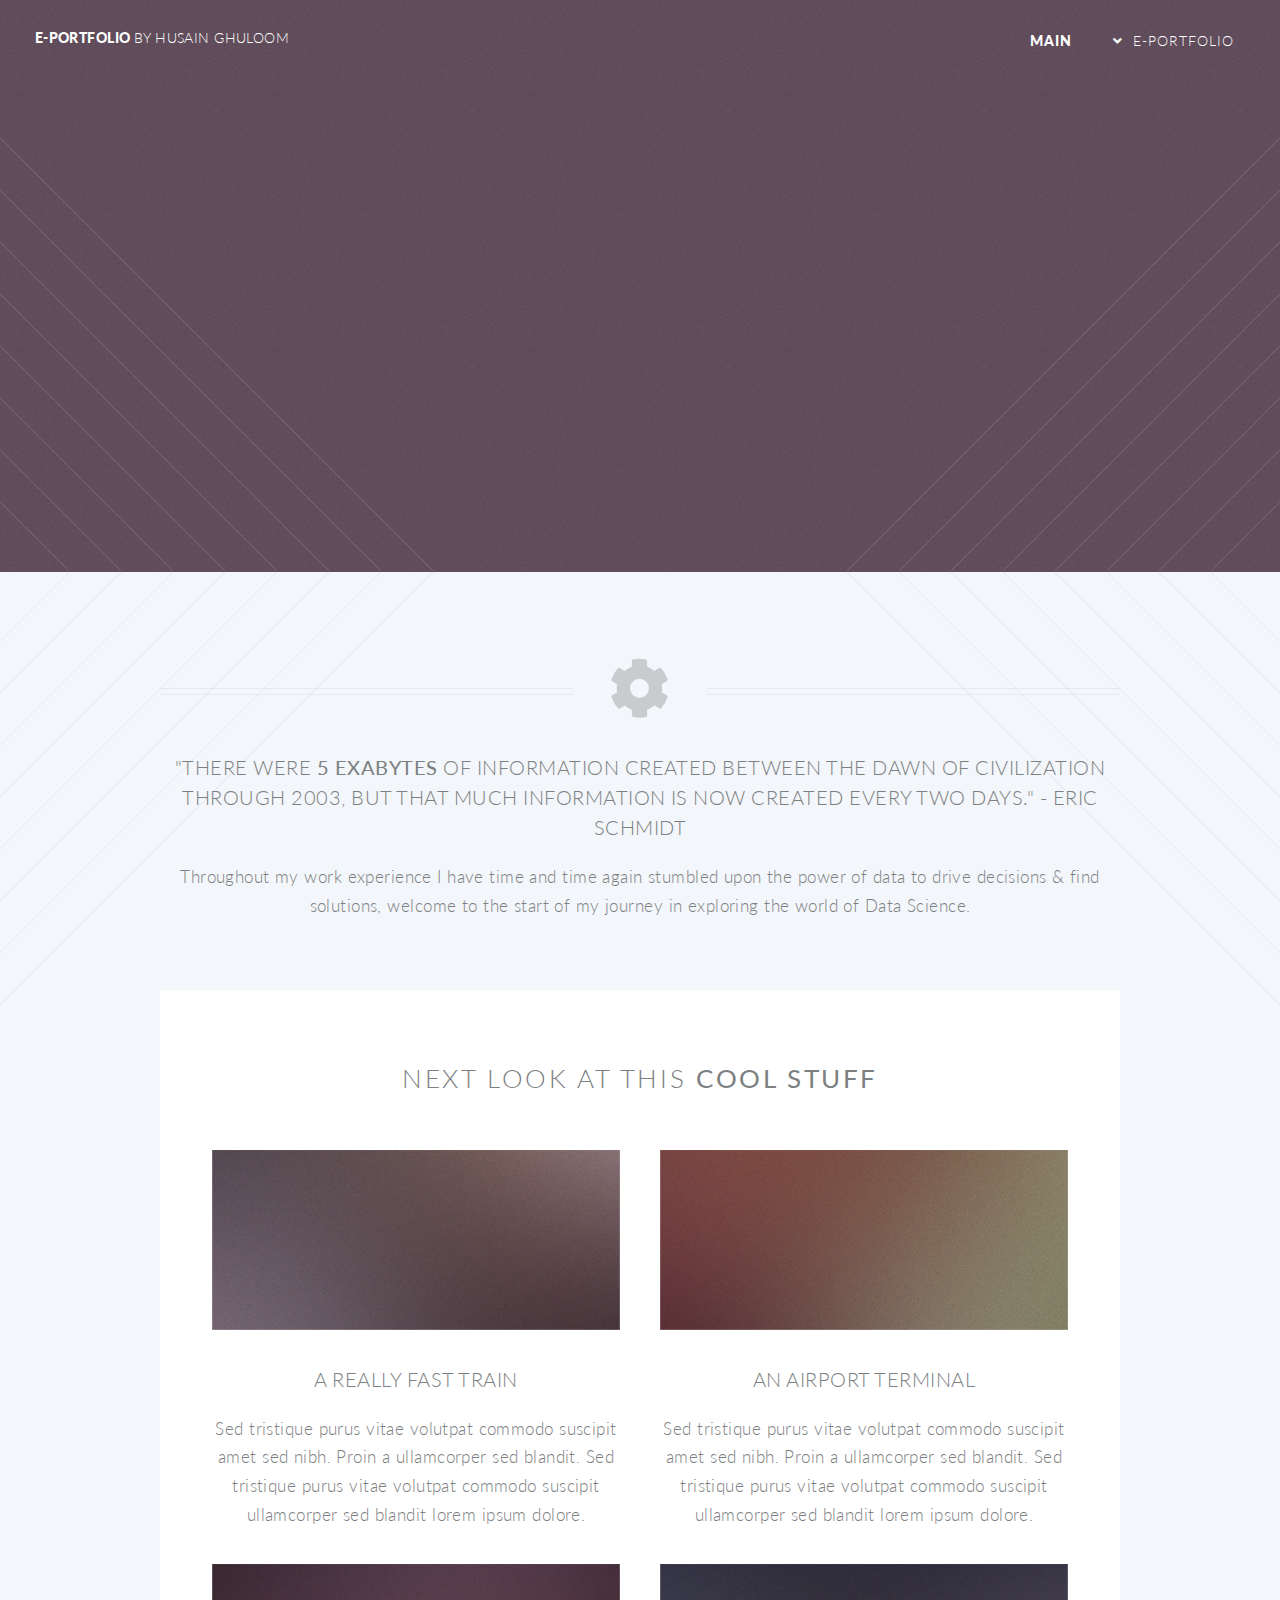
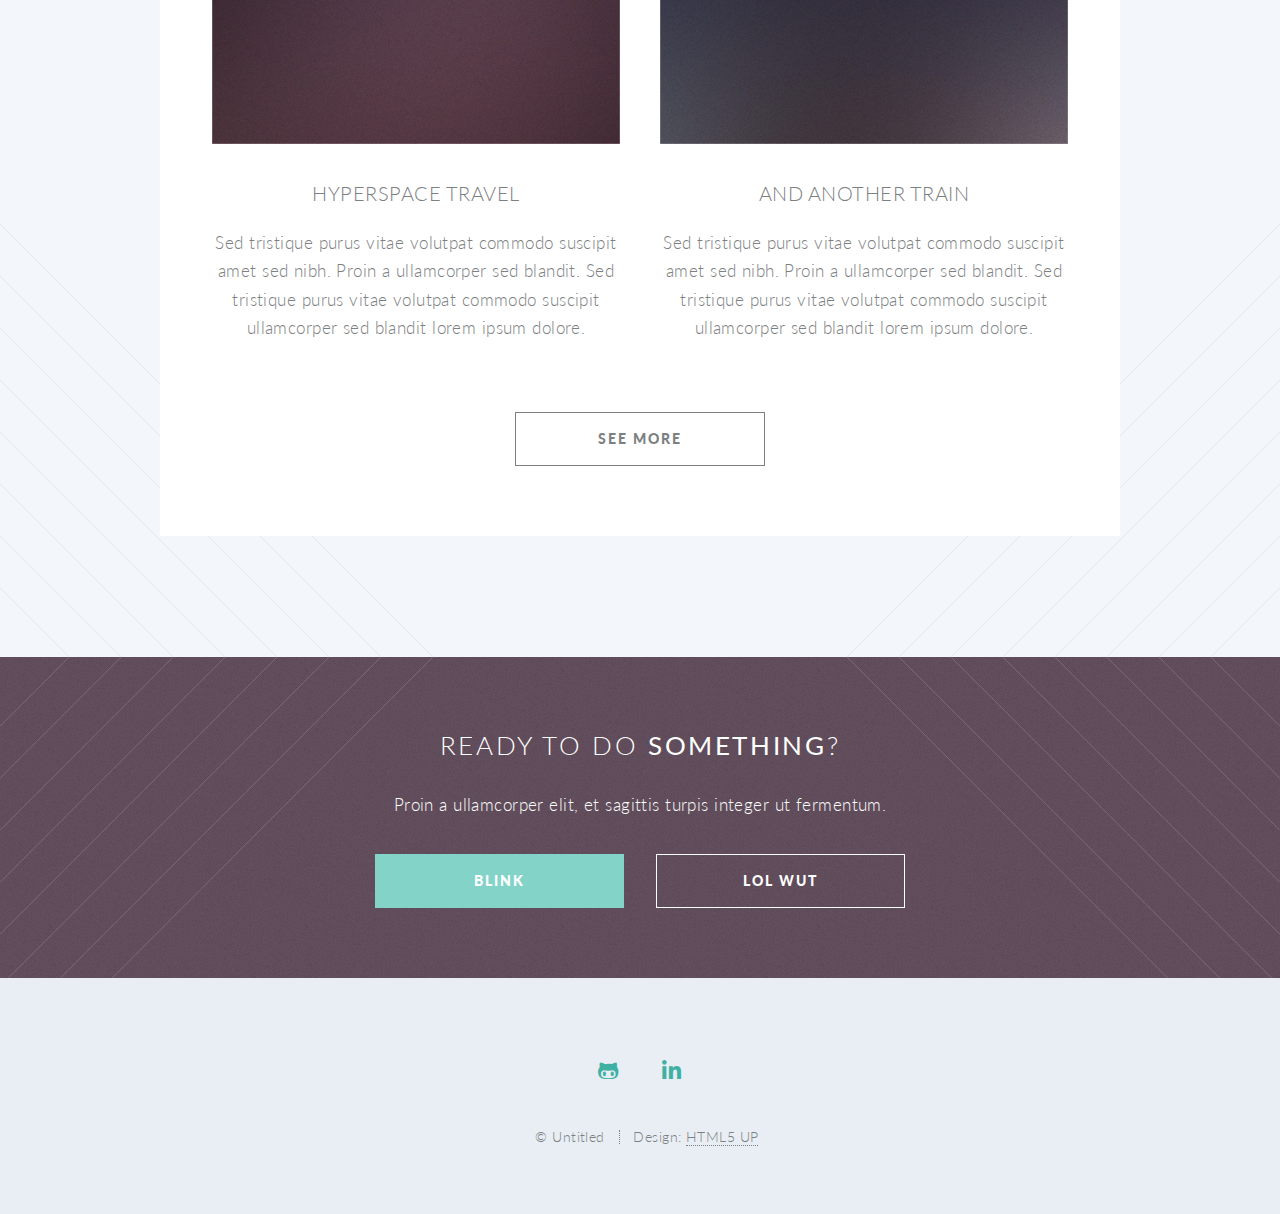
==== commit e90feb48: "Update index.html" ====
--- a/index.html
+++ b/index.html
@@ -20,14 +20,19 @@
 					<h1 id="logo"><a href="index.html">e-portfolio <span>by Husain Ghuloom</span></a></h1>
 					<nav id="nav">
 						<ul>
-							<li class="current"><a href="index.html">home</a></li>
+							<li class="current"><a href="index.html">main</a></li>
 							<li class="submenu">
-								<a href="#">E-Portfolio</a>
+								<a href="#">e-portfolio</a>
 								<ul>
-									<li><a href="left-sidebar.html">Data Professional</a></li>
-									<li><a href="right-sidebar.html">Module 2</a></li>
-									<li><a href="no-sidebar.html">Module 3</a></li>
-									</ul>
+									<li><a href="AboutMe.html">About Me</a></li>
+									<li><a href="right-sidebar.html">The Data Pro.</a></li>
+									<li><a href="right-sidebar.html">Numerical Analysis</a></li>
+									<li><a href="right-sidebar.html">Deciphering Big Data</a></li>
+									<li><a href="right-sidebar.html">Visualizing Data</a></li>
+									<li><a href="right-sidebar.html">Machine Learning</a></li>
+									<li><a href="right-sidebar.html">Research Methods</a></li>
+									<li><a href="left-sidebar.html">Project</a></li>
+								</ul>
 							</li>
 						</ul>
 					</nav>
@@ -47,14 +52,14 @@
 						<header>
 							<h2>data science</h2>
 						</header>
-						<p>This is <strong>Husain's</strong>, e-portfolio
-						<br />
-						reach out for enquiries
-						<br />
-						check <a href="http://html5up.net">contact</a>.</p>
+						<p> a student's 
+							<br />
+							<strong>journey</strong>
+							<br />
+						</p>
 						<footer>
 							<ul class="buttons stacked">
-								<li><a href="#main" class="button fit scrolly">Show Me More</a></li>
+								<li><a href="#main" class="button fit scrolly">▼</a></li>
 							</ul>
 						</footer>
 
@@ -66,87 +71,11 @@
 				<article id="main">
 
 					<header class="special container">
-						<span class="icon solid fa-chart-bar"></span>
-						<h2>As this is my <strong>twentieth</strong> freebie for HTML5 UP
-						<br />
-						I decided to give it a really creative name.</h2>
-						<p>Turns out <strong>Twenty</strong> was the best I could come up with. Anyway, lame name aside,
-						<br />
-						it's minimally designed, fully responsive, built on HTML5/CSS3,
-						and, like all my stuff,
-						<br />
-						released for free under the <a href="http://html5up.net/license">Creative Commons Attribution 3.0</a> license. Have fun!</p>
+						<span class="icon solid fa-cog"></span>
+						<h3>"There were <strong>5 exabytes</strong> of information created between the dawn of civilization through 2003, but that much information is now created every two days." - Eric Schmidt</h3> 
+
+						<p>Throughout my work experience I have time and time again stumbled upon the power of data to drive decisions & find solutions, welcome to the start of my journey in exploring the world of Data Science.
 					</header>
-
-					<!-- One -->
-						<section class="wrapper style2 container special-alt">
-							<div class="row gtr-50">
-								<div class="col-8 col-12-narrower">
-
-									<header>
-										<h2>Behold the <strong>icons</strong> that visualize what you’re all about. or just take up space. your call bro.</h2>
-									</header>
-									<p>Sed tristique purus vitae volutpat ultrices. Aliquam eu elit eget arcu comteger ut fermentum lorem. Lorem ipsum dolor sit amet. Sed tristique purus vitae volutpat ultrices. eu elit eget commodo. Sed tristique purus vitae volutpat ultrices. Aliquam eu elit eget arcu commodo.</p>
-									<footer>
-										<ul class="buttons">
-											<li><a href="#" class="button">Find Out More</a></li>
-										</ul>
-									</footer>
-
-								</div>
-								<div class="col-4 col-12-narrower imp-narrower">
-
-									<ul class="featured-icons">
-										<li><span class="icon fa-clock"><span class="label">Feature 1</span></span></li>
-										<li><span class="icon solid fa-chart-bar"><span class="label">Feature 2</span></span></li>
-										<li><span class="icon solid fa-laptop"><span class="label">Feature 3</span></span></li>
-										<li><span class="icon solid fa-inbox"ß><span class="label">Feature 4</span></span></li>
-										<li><span class="icon solid fa-lock"><span class="label">Feature 5</span></span></li>
-										<li><span class="icon solid fa-cog"><span class="label">Feature 6</span></span></li>
-									</ul>
-
-								</div>
-							</div>
-						</section>
-
-					<!-- Two -->
-						<section class="wrapper style1 container special">
-							<div class="row">
-								<div class="col-4 col-12-narrower">
-
-									<section>
-										<span class="icon solid featured fa-check"></span>
-										<header>
-											<h3>This is Something</h3>
-										</header>
-										<p>Sed tristique purus vitae volutpat ultrices. Aliquam eu elit eget arcu commodo suscipit dolor nec nibh. Proin a ullamcorper elit, et sagittis turpis. Integer ut fermentum.</p>
-									</section>
-
-								</div>
-								<div class="col-4 col-12-narrower">
-
-									<section>
-										<span class="icon solid featured fa-check"></span>
-										<header>
-											<h3>Also Something</h3>
-										</header>
-										<p>Sed tristique purus vitae volutpat ultrices. Aliquam eu elit eget arcu commodo suscipit dolor nec nibh. Proin a ullamcorper elit, et sagittis turpis. Integer ut fermentum.</p>
-									</section>
-
-								</div>
-								<div class="col-4 col-12-narrower">
-
-									<section>
-										<span class="icon solid featured fa-check"></span>
-										<header>
-											<h3>Probably Something</h3>
-										</header>
-										<p>Sed tristique purus vitae volutpat ultrices. Aliquam eu elit eget arcu commodo suscipit dolor nec nibh. Proin a ullamcorper elit, et sagittis turpis. Integer ut fermentum.</p>
-									</section>
-
-								</div>
-							</div>
-						</section>
 
 					<!-- Three -->
 						<section class="wrapper style3 container special">
@@ -223,7 +152,7 @@
 					</header>
 					<footer>
 						<ul class="buttons">
-							<li><a href="#" class="button primary">Take My Money</a></li>
+							<li><a href="#" class="button primary">blink</a></li>
 							<li><a href="#" class="button">LOL Wut</a></li>
 						</ul>
 					</footer>
@@ -234,7 +163,8 @@
 				<footer id="footer">
 
 					<ul class="icons">
-						<li><a href="https://github.com/hu5a1n" class="icon brands circle fa-github"><span class="label">Github</span></a></li>
+						<li><a href="https://github.com/hu5a1n" class="icon brands circle fa-github-alt"><span class="label">Github</span></a></li>
+						<li><a href="https://www.linkedin.com/in/husaing/" class="icon brands circle fa-linkedin-in"><span class="label">Linkedin</span></a></li>
 					</ul>
 
 					<ul class="copyright">
@@ -256,4 +186,4 @@
 			<script src="assets/js/main.js"></script>
 
 	</body>
-</html>+</html>
